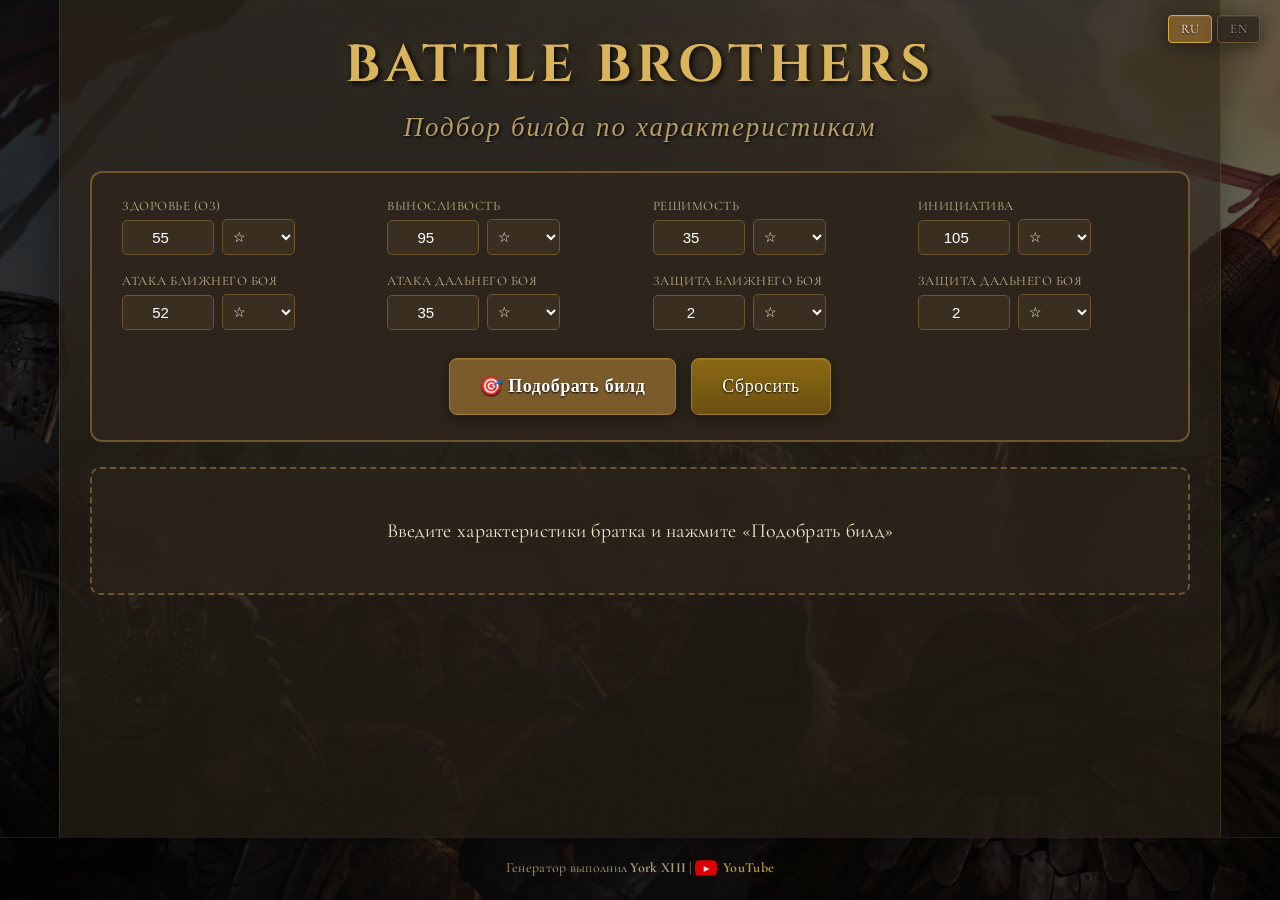
==== optimal.html @ f1e3a78e "Add files via upload" ====
<!DOCTYPE html>
<html lang="ru">
<link rel="manifest" href="/bb-random-perk-generator/manifest.json">
<meta name="theme-color" content="#d4af37">
<script>
  if ('serviceWorker' in navigator) {
    navigator.serviceWorker.register('/service-worker.js');
  }
</script>
<head>
    <meta charset="UTF-8">
    <meta name="viewport" content="width=device-width, initial-scale=1.0">
    <title>Battle Brothers — Подбор билда</title>
    <link rel="stylesheet" href="style.css">
<style>
    /* Только дополнительные стили для optimal */
    .input-panel {
        background: #2d251c;
        border: 2px solid #6f552d;
        border-radius: 12px;
        padding: 25px 30px;
        margin-bottom: 25px;
        display: grid;
        grid-template-columns: repeat(4, 1fr);
        gap: 18px 25px;
    }
    .stat-group {
        display: flex;
        flex-direction: column;
        gap: 5px;
    }
    .stat-group label {
        font-size: 13px;
        color: #c7b38a;
        text-transform: uppercase;
        letter-spacing: 0.5px;
    }
    .stat-group .row {
        display: flex;
        gap: 8px;
        align-items: center;
    }
    .stat-group input {
        width: 70px;
        padding: 8px 10px;
        background: #3a2e20;
        border: 1px solid #6f552d;
        border-radius: 5px;
        color: #fff;
        font-size: 15px;
        text-align: center;
    }
    .stat-group select {
        padding: 8px 6px;
        background: #3a2e20;
        border: 1px solid #6f552d;
        border-radius: 5px;
        color: #fff;
        font-size: 14px;
        cursor: pointer;
    }
    .btn-row {
        grid-column: 1 / -1;
        display: flex;
        justify-content: center;
        gap: 15px;
        flex-wrap: wrap;
        margin-top: 10px;
    }
    button.primary {
		background: #7b5b2c;
		font-weight: bold;
	}
	button.primary:hover {
		background: #98703a;
	}
    .info-bar {
        background: #2d251c;
        border: 2px solid #6f552d;
        border-radius: 10px;
        padding: 15px 25px;
        margin-bottom: 25px;
        display: none;
        justify-content: space-between;
        align-items: center;
        flex-wrap: wrap;
        gap: 15px;
    }
    .info-bar.active {
        display: flex;
    }
    .info-bar .arch-label {
        font-size: 20px;
        font-weight: bold;
        color: #d4af37;
    }
    .info-bar .stats-summary {
        font-size: 14px;
        color: #c7b38a;
        display: flex;
        gap: 15px;
        flex-wrap: wrap;
    }
    .info-bar .stats-summary span {
        white-space: nowrap;
    }
    .info-bar .score-badge {
        background: #4a3a20;
        border: 1px solid #d4af37;
        border-radius: 20px;
        padding: 5px 15px;
        font-size: 14px;
        color: #f0d79a;
    }
    .modal-overlay {
        display: none;
        position: fixed;
        inset: 0;
        background: rgba(0,0,0,0.75);
        z-index: 1000;
        justify-content: center;
        align-items: center;
    }
    .modal-overlay.active {
        display: flex;
    }
    .modal {
        background: #2d251c;
        border: 2px solid #d4af37;
        border-radius: 14px;
        padding: 30px;
        max-width: 550px;
        width: 90%;
        text-align: center;
    }
    .modal h3 {
        color: #d4af37;
        margin-bottom: 20px;
        font-size: 22px;
    }
    .modal .archetype-list {
        display: flex;
        flex-direction: column;
        gap: 10px;
        margin-bottom: 20px;
    }
    .modal .archetype-btn {
        background: #3a2e20;
        border: 2px solid #6f552d;
        color: #fff;
        padding: 14px;
        border-radius: 8px;
        cursor: pointer;
        font-size: 16px;
        transition: 0.2s;
        text-align: left;
    }
    .modal .archetype-btn:hover {
        border-color: #d4af37;
        background: #4a3a28;
    }
    .modal .arch-name {
        font-weight: bold;
        color: #f0d79a;
    }
    .modal .arch-desc {
        font-size: 13px;
        color: #999;
        margin-top: 4px;
    }

    @media (max-width: 900px) {
        .input-panel {
            grid-template-columns: repeat(2, 1fr);
        }
    }
    @media (max-width: 550px) {
        .input-panel {
            grid-template-columns: 1fr;
        }
    }
</style>
</head>
<body>

<div class="container">
    <header>
    <a href="index.html" style="text-decoration:none;"><h1>BATTLE BROTHERS</h1></a>
    <h2>Подбор билда по характеристикам</h2>
    <div class="lang-switch">
        <button id="langRu" class="lang-btn active">RU</button>
        <button id="langEn" class="lang-btn">EN</button>
    </div>
</header>

<!--    <button id="toggleScale" style="display:block;margin:0 auto 15px;">📏 Показать шкалы характеристик</button>
	
	<button id="toggleChart" style="display:block;margin:0 auto 15px;">📊 Показать график распределения</button>

<div class="chart-panel" id="chartPanel" style="display:none;">
    <h3 style="text-align:center;color:#d9b45a;margin-bottom:10px;">Распределение характеристик (все бэкграунды)</h3>
    <div style="text-align:center;margin-bottom:15px;">
        <label style="color:#c7b38a;margin-right:10px;">Характеристика:</label>
        <select id="chartStatSelect" style="padding:6px 10px;background:#3a2e20;color:#fff;border:1px solid #6f552d;border-radius:4px;">
            <option value="hp">Здоровье (ОЗ)</option>
            <option value="fat">Выносливость</option>
            <option value="res">Решимость</option>
            <option value="init">Инициатива</option>
            <option value="matk">Атака ББ</option>
            <option value="ratk">Атака ДБ</option>
            <option value="mdef">Защита ББ</option>
            <option value="rdef">Защита ДБ</option>
        </select>
    </div>
    <canvas id="distChart" width="800" height="400" style="width:100%;max-width:800px;display:block;margin:0 auto;background:#1f1810;border:1px solid var(--border);border-radius:8px;"></canvas>
</div>

<div class="scale-panel" id="scalePanel" style="display:none;">
    <h3 style="text-align:center;color:#d9b45a;margin-bottom:15px;">Шкалы характеристик (все бэкграунды)</h3>
    <div class="scale-grid" id="scaleGrid"></div>
</div>
-->	
	<!-- Панель ввода -->
    <div class="input-panel" id="inputPanel">
        <div class="stat-group">
            <label>Здоровье (ОЗ)</label>
            <div class="row">
                <input type="number" id="hp" value="55" min="20" max="80">
                <select id="hpStars"><option value="0">☆</option><option value="1">★</option><option value="2">★★</option><option value="3">★★★</option></select>
            </div>
        </div>
        <div class="stat-group">
            <label>Выносливость</label>
            <div class="row">
                <input type="number" id="fat" value="95" min="60" max="130">
                <select id="fatStars"><option value="0">☆</option><option value="1">★</option><option value="2">★★</option><option value="3">★★★</option></select>
            </div>
        </div>
        <div class="stat-group">
            <label>Решимость</label>
            <div class="row">
                <input type="number" id="res" value="35" min="10" max="65">
                <select id="resStars"><option value="0">☆</option><option value="1">★</option><option value="2">★★</option><option value="3">★★★</option></select>
            </div>
        </div>
        <div class="stat-group">
            <label>Инициатива</label>
            <div class="row">
                <input type="number" id="init" value="105" min="70" max="130">
                <select id="initStars"><option value="0">☆</option><option value="1">★</option><option value="2">★★</option><option value="3">★★★</option></select>
            </div>
        </div>
        <div class="stat-group">
            <label>Атака ближнего боя</label>
            <div class="row">
                <input type="number" id="matk" value="52" min="30" max="80">
                <select id="matkStars"><option value="0">☆</option><option value="1">★</option><option value="2">★★</option><option value="3">★★★</option></select>
            </div>
        </div>
        <div class="stat-group">
            <label>Атака дальнего боя</label>
            <div class="row">
                <input type="number" id="ratk" value="35" min="20" max="65">
                <select id="ratkStars"><option value="0">☆</option><option value="1">★</option><option value="2">★★</option><option value="3">★★★</option></select>
            </div>
        </div>
        <div class="stat-group">
            <label>Защита ближнего боя</label>
            <div class="row">
                <input type="number" id="mdef" value="2" min="-10" max="25">
                <select id="mdefStars"><option value="0">☆</option><option value="1">★</option><option value="2">★★</option><option value="3">★★★</option></select>
            </div>
        </div>
        <div class="stat-group">
            <label>Защита дальнего боя</label>
            <div class="row">
                <input type="number" id="rdef" value="2" min="-15" max="20">
                <select id="rdefStars"><option value="0">☆</option><option value="1">★</option><option value="2">★★</option><option value="3">★★★</option></select>
            </div>
        </div>
        <div class="btn-row">
            <button class="primary" id="generateBtn">🎯 Подобрать билд</button>
            <button id="resetBtn">Сбросить</button>
        </div>
    </div>

    <!-- Инфо-бар с архетипом -->
    <div class="info-bar" id="infoBar">
        <span class="arch-label" id="archLabel"></span>
        <div class="stats-summary" id="statsSummary"></div>
        <span class="score-badge" id="scoreBadge"></span>
    </div>

    <!-- Сетка перков -->
    <div class="perk-grid" id="perkGrid">
        <div class="placeholder">Введите характеристики братка и нажмите «Подобрать билд»</div>
    </div>
</div>

<!-- Модальное окно выбора архетипа -->
<div class="modal-overlay" id="modalOverlay">
    <div class="modal">
        <h3>Братец подходит под несколько ролей</h3>
        <div class="archetype-list" id="archetypeList"></div>
        <button id="modalCancel">Отмена</button>
    </div>
</div>

<footer class="footer">
    Генератор выполнил <strong>York XIII</strong> |
    <a href="https://youtube.com/@yorkxiii" target="_blank">
        <svg class="youtube-icon" viewBox="0 0 24 24">
            <path fill="#FF0000" d="M23.5 6.2s-.2-1.7-.9-2.4c-.9-.9-1.9-.9-2.4-1C16.8 2.5 12 2.5 12 2.5h0s-4.8 0-8.2.3c-.5.1-1.5.1-2.4 1C.7 4.5.5 6.2.5 6.2S0 8.1 0 10v2c0 1.9.5 3.8.5 3.8s.2 1.7.9 2.4c.9.9 2.1.9 2.7 1 2 .2 7.9.3 7.9.3s4.8 0 8.2-.3c.5-.1 1.5-.1 2.4-1 .7-.7.9-2.4.9-2.4S24 13.9 24 12v-2c0-1.9-.5-3.8-.5-3.8z"/>
            <path fill="white" d="M9.5 15.2l6.3-3.2-6.3-3.2z"/>
        </svg>
        YouTube
    </a>
</footer>

<script src="backgrounds.js"></script>
<script>

// ==================== ДАННЫЕ ПЕРКОВ ====================
const perks = [
    { name: "Ученик", category: "normal", tier: 1, order: 9, icon: "icons/Student.png", description: "Всё можно изучить, если прикладывать усилия. Персонаж с навыком 'Ученик' получает дополнительно <span class='green'>20%</span> опыта за бой. По достижении одиннадцатого уровня он получит дополнительный навык, а этот станет неактивным. При выборе происхождения 'Погонщики рабов' непрощённые получат дополнительный навык на седьмом уровне." },
    { name: "Здоровяк", category: "normal", tier: 1, order: 3, icon: "icons/Colossus.png", description: "К бою готов! Увеличивает ОЗ на <span class='green'>25%</span>, что снижает шанс получить травму, когда персонажу наносят урон." },
    { name: "Быстрая адаптация", category: "normal", tier: 1, order: 1, icon: "icons/Fast Adaptation.png", description: "Подстройся под движения противника! Персонаж получает <span class='green'>+10%</span> к шансу на попадание за каждый промах по врагу. Бонус накапливается, пока удар не достигнет цели." },
    { name: "Следопыт", category: "normal", tier: 1, order: 6, icon: "icons/Path.png", description: "Персонажу с этим навыком понадобится на <span class='green'>1</span> ОД меньше при передвижении по любой местности вплоть до минимума в 2 ОД за клетку, а затраты выносливости снижены в 2 раза. Смена высоты теперь не требует дополнительных затрат ОД." },
    { name: "Передышка", category: "normal", tier: 1, order: 8, icon: "icons/Recover.png", description: "Становится доступным умение 'Передышка', позволяющее пропустить ход, чтобы снизить накопленную усталость на <span class='green'>50%</span>." },
    { name: "Выдержка", category: "normal", tier: 2, order: 14, icon: "icons/Resilient.png", description: "Один за всех и все за одного! Время действия любого отрицательного эффекта, имеющего продолжительность (отравлен, очарован), уменьшено на <span class='green'>1</span> ход. Эффекты, слабеющие со временем (гоблинский яд и т.п.), ослабляются до своего минимума с самого начала действия." },
    { name: "Сумки и пояса", category: "normal", tier: 1, order: 5, icon: "icons/Bags.png", description: "Становятся доступны две дополнительные ячейки. Помещённые в поясные сумки вещи, за исключением двуручного оружия, больше не дают штрафов к выносливости. *Примечание: бинты, противоядие и гоблинский яд дают штраф к выносливости вопреки описанию." },
    { name: "В яблочко", category: "normal", tier: 2, order: 11, icon: "icons/Bull.png", description: "Ровно промеж глаз! Штраф к точности попадания по цели вне прямой линии огня снижается с <span class='red'>75%</span> до <span class='red'>50%</span> для любого стрелкового и метательного оружия." },
    { name: "Твердолобый", category: "normal", tier: 2, order: 15, icon: "icons/Steel.png", description: "Попадания по голове больше не вызывают критических повреждений у данного персонажа, что также снижает вероятность получения травм головы." },
    { name: "Девять жизней", category: "normal", tier: 1, order: 4, icon: "icons/Nine Lives.png", description: "Один раз за бой, получив смертельный удар, персонаж выживет с парой ОЗ. Все отрицательные эффекты, наносящие урон (отравление, кровотечение), при этом излечиваются. Следующее попадание, вполне вероятно, всё же прикончит его, но улучшенная защита до следующего хода персонажа поможет пережить и это." },
    { name: "Воодушевление", category: "normal", tier: 3, order: 24, icon: "icons/Rally.png", description: "Становится доступным умение 'Воодушевление', с помощью которого можно повысить боевой дух ближайших союзников, если они нерешительны или вовсе бегут с поля боя. Чем выше решимость персонажа, который применяет умение, тем выше шанс на успех." },
    { name: "Провокация", category: "normal", tier: 3, order: 25, icon: "icons/Taunt.png", description: "Становится доступным умение 'Провокация', которое заставляет противников забыть о защите и броситься в атаку на персонажа, применившего умение, вместо более предпочтительных целей." },
    { name: "Адреналин", category: "normal", tier: 1, order: 7, icon: "icons/Adrenalin.png", description: "Становится доступным умение 'Адреналин', позволяющее персонажу действовать первым на следующий ход, опережая противников. Почувствуй пульсацию адреналина в своих венах!" },
    { name: "Уклонение", category: "normal", tier: 2, order: 12, icon: "icons/Dodge.png", description: "Слишком быстр для тебя! Персонаж получает <span class='green'>15%</span> от текущего значения инициативы в качестве бонуса к защите в ближнем и дальнем бою." },
    { name: "Сила воли", category: "normal", tier: 2, order: 13, icon: "icons/Mind.png", description: "Железная воля не позволит сбиться с праведного пути. Решимость увеличивается на <span class='green'>25%</span>." },
    { name: "Одарённый", category: "normal", tier: 2, order: 17, icon: "icons/Gifted.png", description: "Одарённому наёмнику живётся легче. Персонаж моментально получит уровень (не учитывающийся в счетчике уровней персонажа), позволяющий увеличить его характеристики на максимально возможное значение без учёта талантов." },
    { name: "Командная работа", category: "normal", tier: 3, order: 18, icon: "icons/Back.png", description: "Один в поле не воин! Бонус к шансу попасть в ближнем бою удваивается с базовых +5% до <span class='green'>+10%</span> за каждого союзника, окружившего и отвлекающего цель." },
    { name: "Предвидение", category: "normal", tier: 3, order: 19, icon: "icons/Antisipation.png", description: "С навыком 'Предвидение' персонаж, атакованный любым стрелковым оружием, получает бонус к защите в дальнем бою. За каждую клетку до стрелка защита увеличивается на <span class='green'>1 + 10%</span> от текущего значения защиты персонажа в дальнем бою, но не менее, чем на <span class='green'>+10</span> к защите в дальнем бою." },
    { name: "Мастер щита", category: "normal", tier: 3, order: 20, icon: "icons/Shield.png", description: "Персонаж обучается обращению с щитом, чтобы отклонять удары при помощи щита, а не просто блокировать их. Защитные бонусы щита увеличиваются на <span class='green'>25%</span>. Эффект также распространяется на бонус от умения 'Стена щитов'. Кроме того, урон принимаемый щитом уменьшен на <span class='green'>50%</span> вплоть до минимума в 1 единицу прочности. Умение 'Отбрасывание' получает <span class='green'>+15%</span> к шансу на попадание." },
    { name: "Двужильный", category: "normal", tier: 3, order: 21, excludes: ["Ловкач"], icon: "icons/Brawny.png", description: "Штраф к выносливости и инициативе от надетых брони и шлема сокращается на <span class='green'>30%</span>." },
    { name: "Калечащие удары", category: "normal", tier: 1, order: 2, icon: "icons/Crippling.png", description: "Покалечь врага! Снижает порог урона, необходимый для нанесения травм, на <span class='green'>33%</span> для ближних и дальних атак." },
    { name: "Палач", category: "normal", tier: 2, order: 10, icon: "icons/Execut.png", description: "Наносите дополнительные <span class='green'>20%</span> урона по целям, страдающим от любой травмы, например, от сломанной руки." },
    { name: "Рокировка", category: "normal", tier: 3, order: 23, icon: "icons/Rotation.png", description: "Становится доступным умение 'Рокировка', позволяющее двум персонажам поменяться местами, игнорируя зону контроля противника, при условии, что они оба не оглушены, не обездвижены или не выведены из строя другим способом." },
    { name: "Мастер булавы", category: "mastery", tier: 4, order: 26, icon: "icons/Mace.png", description: "Персонаж становится мастером булавы и знает как поразить своих врагов, бронированных или нет. Удары булавой тратят на <span class='green'>25%</span> меньше выносливости. Оглушающие умения получают <span class='green'>100%</span> шанс срабатывания, если противник не обладает невосприимчивостью к оглушению. Буздыхан теперь не получает штрафа к попаданию при атаке целей, стоящих рядом." },
    { name: "Мастер кистеня", category: "mastery", tier: 4, order: 27, icon: "icons/Flail.png", description: "Персонаж становится мастером кистеня и знает как обходить щит противника. Удары кистенём тратят на <span class='green'>25%</span> меньше выносливости. При попадании в голову умением 'Отбивная' на <span class='green'>+10%</span> больше урона игнорирует броню. Умения 'Удар в голову' и 'Град' теперь игнорируют прибавку защиты от щитов. Шанс попасть умением 'Мельница' увеличивается на <span class='green'>+5%</span>." },
    { name: "Мастер молота", category: "mastery", tier: 4, order: 28, icon: "icons/Hammer.png", description: "Персонаж становится мастером молота и знает как сражаться с противниками в тяжёлой броне. Удары молотом тратят на <span class='green'>25%</span> меньше выносливости. Умения 'Пробить броню' и 'Расколоть броню' теперь наносят на <span class='green'>33%</span> больше урона броне. Шанс попасть умением 'Разрушение' увеличивается на <span class='green'>+5%</span>. Полекс теперь не получает штрафа к попаданию при атаке целей, стоящих рядом." },
    { name: "Мастер топора", category: "mastery", tier: 4, order: 29, icon: "icons/Axe.png", description: "Персонаж становится мастером топора и знает как крушить щиты. Удары топором тратят на <span class='green'>25%</span> меньше выносливости. Умение 'Раскол щита' наносит на <span class='green'>50%</span> больше урона щитам при использовании топоров. Шанс попасть умением 'Круговой удар' увеличивается на <span class='green'>+5%</span>. Секира теперь не получает штрафа к попаданию при атаке целей, стоящих рядом." },
    { name: "Мастер тесака", category: "mastery", tier: 4, order: 30, icon: "icons/Cleaver.png", description: "Персонаж становится мастером тесака и знает как наносить ужасные раны. Удары тесаком тратят на <span class='green'>25%</span> меньше выносливости. Урон от кровотечения, вызванного тесаками и кнутами, удвоен до <span class='green'>10</span> и <span class='green'>20</span> единиц за ход, соответственно. Умение 'Обезоружить' теперь имеет лишь <span class='red'>10%</span> штрафа к попаданию вместо исходных <span class='red'>20%</span>." },
    { name: "Мастер меча", category: "mastery", tier: 4, order: 31, icon: "icons/Sword.png", description: "Персонаж становится мастером искусства боя на мечах и знает как превратить ошибки противника в своё преимущество. Удары мечом тратят на <span class='green'>25%</span> меньше выносливости. Умение 'Контратака' теперь не имеет штрафа к попаданию. Умение 'Вспарывание' отныне требует нанесения на <span class='green'>50%</span> меньше повреждений для нанесения ранения. Умения 'Выпад' и 'Размах' вместо штрафа получают <span class='green'>+5%</span> к шансу на попадание." },
    { name: "Мастер кинжала", category: "mastery", tier: 4, order: 32, icon: "icons/Dagger.png", description: "Персонаж становится мастером быстрого и смертоносного кинжала. Удары кинжалом затрачивают на <span class='green'>25%</span> меньше выносливости. Умения 'Укол', 'Прокол', 'Убийственный удар', 'Пробитие' и 'Вертел' теперь тратят меньше ОД, что потенциально даёт возможность проводить дополнительную атаку в каждом ходу." },
    { name: "Мастер древкового оружия", category: "mastery", tier: 4, order: 33, icon: "icons/Polearm.png", description: "Персонаж становится мастером древкового оружия и знает как держать врага на расстоянии. Удары древковым оружием тратят на <span class='green'>25%</span> меньше выносливости. Стоимость умений древкового оружия теперь уменьшена до <span class='green'>5</span> ОД, кроме того при атаке целей, стоящих рядом, отсутствует штраф к попаданию." },
    { name: "Мастер копья", category: "mastery", tier: 4, order: 34, icon: "icons/Spear.png", description: "Персонаж становится мастером копья и знает как держать врага на расстоянии. Удары копьём тратят на <span class='green'>25%</span> меньше выносливости. Умение 'Стена копий' не перестаёт действовать в случае успешного подхода противника, а продолжает действовать при попытках подхода следующих противников. Рунка и боевая коса теперь не получают штрафа к попаданию при атаке целей, стоящих рядом." },
    { name: "Мастер арбалета и пищали", category: "mastery", tier: 4, order: 35, icon: "icons/Crossbow.png", description: "Станьте мастером арбалета и пищали, пригвоздите врага! Стрельба из арбалета и пищали тратит на <span class='green'>25%</span> меньше усталости. Дополнительные <span class='green'>20%</span> урона, наносимого арбалетом, теперь игнорируют броню (урон по ОЗ). Ручницы отныне требуют лишь <span class='green'>6</span> ОД на перезарядку и могут стрелять каждый ход вместо каждого второго." },
    { name: "Мастер лука", category: "mastery", tier: 4, order: 36, icon: "icons/Bow.png", description: "Персонаж становится мастером лука и знает как издалека осыпать врагов градом из стрел. Стрельба из лука тратит на <span class='green'>25%</span> меньше выносливости. Острота зрения и максимальная дальность стрельбы из лука увеличиваются на <span class='green'>+1</span>." },
    { name: "Мастер метательного оружия", category: "mastery", tier: 4, order: 37, icon: "icons/Throw.png", description: "Персонаж становится мастером метательного оружия и знает как изранить или даже убить врага раньше, чем тот успеет приблизиться. Броски метательного оружия тратят на <span class='green'>25%</span> меньше выносливости. Урон увеличивается на <span class='green'>30%</span> при броске с расстояния в две клетки. Урон увеличивается на <span class='green'>20%</span> при броске с расстояния в три клетки." },
    { name: "Изворотливый", category: "normal", tier: 5, order: 42, icon: "icons/Footwork.png", description: "Становится доступным умение 'Изворотливость', позволяющее покидать зону контроля противника без его атаки, при помощи обманных движений ногами." },
    { name: "Ловкость рук", category: "normal", tier: 2, order: 16, icon: "icons/Quick.png", description: "Не это ли ищешь? Смена предметов в бою, за исключением щитов, не тратит ОД один раз за ход." },
    { name: "Упорный", category: "normal", tier: 3, order: 22, icon: "icons/Relentless.png", description: "Не останавливайся! Что бы ни случилось, инициатива персонажа с навыком 'Упорный' уменьшается лишь на <span class='green'>50%</span> от накопившейся усталости, вместо <span class='red'>100%</span>. Кроме того, ожидание в бою больше не даёт штрафа к инициативе персонажа на следующий ход." },
    { name: "Подавление", category: "normal", tier: 5, order: 39, icon: "icons/Over.png", description: "Персонаж обучается использовать преимущества высокой инициативы для подавления противников, лишая их концентрации и вынуждая совершать ошибки в нападении. При каждой атаке противника, успешной или нет, на него накладывается статус 'Подавлен', который снижает на <span class='green'>10%</span> навыки ближнего и дальнего боя на один ход. Действует только на противников, ещё не совершивших свой ход. Эффект суммируется с каждой атакой и может быть применён за один удар сразу к нескольким целям." },
    { name: "Одинокий волк", category: "normal", tier: 5, order: 40, icon: "icons/Lonewolf.png", description: "Я лучше справляюсь в одиночку. При отсутствии союзника на расстоянии 3-х клеток персонаж получает бонус в <span class='green'>15%</span> к дальнему и ближнему бою, защите в ближнем и дальнем бою, а также к решимости." },
    { name: "Длина имеет значение", category: "normal", tier: 5, order: 38, icon: "icons/Reach.png", description: "Персонаж обучается обращению с двуручным оружием, чтобы не подпускать врага, и, тем самым, не давать ему возможности нанести точный удар. Каждое попадание двуручным оружием увеличивает исходную защиту в ближнем бою на <span class='green'>+5</span>, вплоть до +25, пока не наступит следующий ход этого персонажа. При атаке нескольких целей одновременно будет добавлено по <span class='green'>+5</span> к защите в ближнем бою за каждого поражённого противника. Бонус теряется, если сменить оружие." },
    { name: "Горемыка", category: "normal", tier: 5, order: 41, icon: "icons/Underdog.png", description: "Да ладно, я уже привык. Штрафы к защите при окружении врагами больше не действуют на данного персонажа. Эффект от навыка 'Командная работа' отменяется для атакующего, вместо этого шанс попадания рассчитывается по обычной механике." },
    { name: "Закалённый в боях", category: "normal", tier: 6, order: 46, icon: "icons/Battleforge.png", description: "Стань специалистом по тяжёлой броне! Урон, наносимый доспехам персонажа, снижается на <span class='green'>%</span> от текущей суммарной прочности надетых брони и шлема. Чем крепче броня персонажа, тем больше преимущество. Не влияет на урон от психических атак или иных эффектов, но помогает избежать их." },
    { name: "Ловкач", category: "normal", tier: 6, order: 45, excludes: ["Двужильный"], icon: "icons/Nimble.png", description: "Стань специалистом по лёгкой броне! Благодаря проворности в уклонении и парировании, входящий урон по ОЗ сокращается на <span class='green'>60%</span>, но это уменьшение снижается с ростом штрафа к выносливости от доспехов и шлема, если он превышает <span class='red'>15</span> единиц. Чем легче броня и шлем персонажа, тем больше снижение урона. Навык 'Двужильный' не влияет на значение уменьшения урона. Не влияет на урон от психических атак и иных эффектов, но помогает их избежать." },
    { name: "Берсерк", category: "normal", tier: 6, order: 43, icon: "icons/Berserk.png", description: "Один раз за ход, при убийстве врага, персонаж восстанавливает <span class='green'>4</span> ОД. Невозможно превысить максимальное количество ОД персонажа, а также восстановить больше 4 ОД за одну атаку." },
    { name: "Боевое безумие", category: "normal", tier: 7, order: 49, icon: "icons/Killing.png", description: "Познай боевое безумие! Убийство врага увеличивает весь урон на <span class='green'>25%</span> на два хода. Эффект не суммируется, но следующее убийство восстанавливает длительность навыка." },
    { name: "Охотник за головами", category: "normal", tier: 6, order: 44, icon: "icons/Headhunter.png", description: "Целься в голову! За каждое попадание по голове противника, персонаж получает <span class='green'>100%</span> шанс попадания в голову при следующем своём ударе. Следующий успешный удар сбрасывает действие навыка." },
    { name: "Устрашающий", category: "normal", tier: 7, order: 47, icon: "icons/Fearsome.png", description: "Заставь их разбежаться в ужасе! Любая атака персонажа с навыком 'Устрашающий', наносящая хотя бы одну единицу урона ОЗ, инициирует проверку боевого духа противника, обычно происходящую только при нанесении 15 или более единиц урона, со штрафом к его решимости в <span class='red'>15%</span> от решимости этого персонажа." },
    { name: "Дуэлянт", category: "normal", tier: 7, order: 48, icon: "icons/Duelist.png", description: "Стань единым целым со своим оружием и поражай уязвимые точки в защите противника! Если вторая рука персонажа с навыком 'Дуэлянт' свободна, держит баклер или сжимает метательное приспособление (например, ловчую сеть или фляжку с кислотой), то дополнительные <span class='green'>+25%</span> от наносимого урона будут игнорировать броню (урон по ОЗ). Не действует с двуручным оружием." },
    { name: "Непоколебимый", category: "normal", tier: 7, order: 50, icon: "icons/Indomitable.png", description: "Становится доступным умение 'Непоколебимый', которое на один ход предоставляет: уменьшение входящего урона на <span class='green'>50%</span>; невосприимчивость к оглушению, отталкиванию или захвату." }
];

// ==================== ТАБЛИЦА РОСТА ====================
const growth = {
    hp:       [{min:2, avg:2.8, max:4}, {min:3, avg:3.5, max:4}, {min:4, avg:4, max:4}, {min:4, avg:4.5, max:5}],
    fat:      [{min:2, avg:2.8, max:4}, {min:3, avg:3.5, max:4}, {min:4, avg:4, max:4}, {min:4, avg:4.5, max:5}],
    matk:     [{min:1, avg:1.8, max:3}, {min:2, avg:2.5, max:3}, {min:3, avg:3, max:3}, {min:3, avg:3.5, max:4}],
    mdef:     [{min:1, avg:1.8, max:3}, {min:2, avg:2.5, max:3}, {min:3, avg:3, max:3}, {min:3, avg:3.5, max:4}],
    ratk:     [{min:2, avg:2.8, max:4}, {min:3, avg:3.5, max:4}, {min:4, avg:4, max:4}, {min:4, avg:4.5, max:5}],
    rdef:     [{min:2, avg:2.8, max:4}, {min:3, avg:3.5, max:4}, {min:4, avg:4, max:4}, {min:4, avg:4.5, max:5}],
    res:      [{min:2, avg:2.8, max:4}, {min:3, avg:3.5, max:4}, {min:4, avg:4, max:4}, {min:4, avg:4.5, max:5}],
    init:     [{min:3, avg:3.8, max:5}, {min:4, avg:4.5, max:5}, {min:5, avg:5, max:5}, {min:5, avg:5.5, max:6}]
};

// ==================== ШАБЛОНЫ БИЛДОВ ====================
const buildTemplates = {
    "Лучник": ["Ученик", "Быстрая адаптация", "Калечащие удары", "Палач", "В яблочко", "Мастер лука", "Подавление", "Изворотливый", "Берсерк", "Ловкач", "Боевое безумие"], 
    "Арбалетчик/Метатель": ["Ученик", "Сумки и пояса", "Передышка", "Ловкость рук", "Мастер арбалета и пищали", "Мастер метательного оружия", "Изворотливый", "Берсерк", "Ловкач", "Дуэлянт", "Боевое безумие"],
    "Двуручник": ["Здоровяк", "Передышка", "Ученик", "Твердолобый", "Двужильный", null, "Длина имеет значение", "Горемыка", "Берсерк", "Закалённый в боях", "Боевое безумие"],
    "Дуэлянт": ["Здоровяк", "Ученик", "Уклонение", "Упорный", null, "Подавление", "Горемыка", "Берсерк", "Ловкач", "Дуэлянт", "Боевое безумие"],
    "Танк лёгкий": ["Здоровяк", "Ученик", "Передышка", "Уклонение", "Мастер щита", "Упорный", "Рокировка", "Провокация", "Горемыка", "Ловкач", "Непоколебимый"],
    "Танк тяжёлый": ["Здоровяк", "Ученик", "Передышка", "Твердолобый", "Мастер щита", "Двужильный", "Рокировка", "Провокация", "Горемыка", "Закалённый в боях", "Непоколебимый"],
    "Сержант лёгкий": ["Здоровяк", "Следопыт", "Передышка", "Ученик", "Уклонение", "Сила воли", "Одарённый", "Воодушевление", "Мастер древкового оружия", "Изворотливый", "Ловкач"],
    "Сержант тяжёлый": ["Здоровяк", "Передышка", "Ученик", "Сила воли", "Твердолобый", "Одарённый", "Двужильный", "Воодушевление", "Мастер древкового оружия", "Изворотливый", "Закалённый в боях"],
    "Второрядник лёгкий": ["Здоровяк", "Следопыт", "Передышка", "Ученик", "Уклонение", "Упорный", "Мастер древкового оружия", "Изворотливый", "Берсерк", "Ловкач", "Боевое безумие"],
    "Второрядник тяжёлый": ["Здоровяк", "Следопыт", "Передышка", "Ученик", "Твердолобый", "Двужильный", "Мастер древкового оружия", "Изворотливый", "Берсерк", "Закалённый в боях", "Боевое безумие"],
    "Гибрид": ["Передышка", "Ученик", "Уклонение", "Ловкость рук", "Упорный", "Мастер меча", "Мастер метательного оружия", "Берсерк", "Ловкач", "Дуэлянт", "Боевое безумие"],
	"Рапирщик": ["Здоровяк", "Передышка", "Ученик", "Уклонение", "Упорный", "Мастер меча", "Изворотливый", "Берсерк", "Ловкач", "Дуэлянт", "Боевое безумие"],
    "Кинжальщик": ["Здоровяк", "Ученик", "Быстрая адаптация", "Мастер щита", "Мастер кинжала", "Подавление", "Горемыка", "Берсерк", "Ловкач", "Командная работа", "Боевое безумие"],
    "Спартанец": ["Здоровяк", "Ученик", "Передышка", "Уклонение", "Мастер копья", "Мастер щита", "Упорный", "Рокировка", "Горемыка", "Ловкач", "Непоколебимый"],
    "Безфатиговый тяж": ["Здоровяк", "Ученик", "Твердолобый", "Командная работа", "Двужильный", null, "Длина имеет значение", "Горемыка", "Следопыт", "Закалённый в боях", "Боевое безумие"]
};

const reachMasteries = ["Мастер булавы", "Мастер кистеня", "Мастер молота", "Мастер топора", "Мастер тесака", "Мастер меча"];
const duelistMasteries = ["Мастер булавы", "Мастер кистеня", "Мастер молота", "Мастер топора", "Мастер тесака", "Мастер меча"];


// ==================== ЗАМЕНА null НА КОНКРЕТНЫЕ МАСТЕРСТВА ====================
function fillMasterySlots(build) {
    const filled = build.map(perkName => {
        if (perkName === null && build.includes("Длина имеет значение")) {
            return reachMasteries[Math.floor(Math.random() * reachMasteries.length)];
        }
        if (perkName === null && build.includes("Дуэлянт")) {
            return duelistMasteries[Math.floor(Math.random() * duelistMasteries.length)];
        }
        if (perkName === null) {
            return reachMasteries[Math.floor(Math.random() * reachMasteries.length)];
        }
        return perkName;
    });

    // Если выпал Мастер кистеня — меняем один перк на Охотник за головами
    if (filled.includes("Мастер кистеня") && !filled.includes("Охотник за головами")) {
        const expendable = [
            "Длина имеет значение",
            "Здоровяк",
            "Следопыт",
            "Подавление"
        ];

        for (const perk of expendable) {
            const index = filled.indexOf(perk);
            if (index !== -1) {
                filled[index] = "Охотник за головами";
                break;
            }
        }
    }

    return filled;
}

// ==================== ОТРИСОВКА ПЕРКОВ ====================
let animationTimers = [];

function drawBuild(buildNames) {
    const grid = document.getElementById("perkGrid");
    animationTimers.forEach(clearTimeout);
    animationTimers = [];
    grid.innerHTML = "";

    const buildPerks = buildNames.map(name => perks.find(p => p.name === name)).filter(Boolean);
    buildPerks.sort((a, b) => a.order - b.order);

    buildPerks.forEach((perk, index) => {
        const timer = setTimeout(() => {
            const card = document.createElement("div");
            card.className = "perk";
            if (perk.name === "Ученик") card.classList.add("student");
            const display = getPerkDisplay(perk);
card.innerHTML = `
    <img class="perk-icon" src="${perk.icon}" onerror="this.style.display='none'">
    <div class="perk-title">${display.name}</div>
    <div class="tooltip">${display.description}</div>
`;
            grid.appendChild(card);
            setTimeout(() => card.classList.add("show"), 20);
        }, index * 200);
        animationTimers.push(timer);
    });
}

// ==================== ОСНОВНАЯ ЛОГИКА ====================
function getInputStats() {
    return {
        hp: parseInt(document.getElementById("hp").value) || 50,
        fat: parseInt(document.getElementById("fat").value) || 90,
        res: parseInt(document.getElementById("res").value) || 30,
        init: parseInt(document.getElementById("init").value) || 100,
        matk: parseInt(document.getElementById("matk").value) || 47,
        ratk: parseInt(document.getElementById("ratk").value) || 32,
        mdef: parseInt(document.getElementById("mdef").value) || 0,
        rdef: parseInt(document.getElementById("rdef").value) || 0
    };
}

function getStarValues() {
    return {
        hp: parseInt(document.getElementById("hpStars").value),
        fat: parseInt(document.getElementById("fatStars").value),
        res: parseInt(document.getElementById("resStars").value),
        init: parseInt(document.getElementById("initStars").value),
        matk: parseInt(document.getElementById("matkStars").value),
        ratk: parseInt(document.getElementById("ratkStars").value),
        mdef: parseInt(document.getElementById("mdefStars").value),
        rdef: parseInt(document.getElementById("rdefStars").value)
    };
}


function getExpectedInvestments(archetype) {
    const priorities = {
        "Лучник":                { main: ["ratk", "init", "rdef"], fallback: ["hp", "fat"], forbidden: ["matk"] },
        "Арбалетчик/Метатель":   { main: ["ratk", "init", "rdef"], fallback: ["hp", "fat"], forbidden: ["matk"] },
        "Двуручник":             { main: ["matk", "mdef", "fat"], fallback: ["hp", "res"], forbidden: ["ratk"] },
        "Дуэлянт":               { main: ["matk", "mdef", "init"], fallback: ["hp", "fat"], forbidden: ["ratk"] },
        "Танк лёгкий":           { main: ["mdef", "init", "hp"], fallback: ["fat", "res"], forbidden: ["ratk"] },
        "Танк тяжёлый":          { main: ["mdef", "fat", "hp"], fallback: ["res"], forbidden: ["ratk"] },
        "Сержант лёгкий":        { main: ["res", "init", "rdef"], fallback: ["hp", "fat"], forbidden: ["ratk"] },
        "Сержант тяжёлый":       { main: ["res", "fat", "rdef"], fallback: ["hp"], forbidden: ["ratk"] },
        "Второрядник лёгкий":    { main: ["matk", "rdef", "init"], fallback: ["hp", "fat"], forbidden: ["ratk"] },
        "Второрядник тяжёлый":   { main: ["matk", "rdef", "fat"], fallback: ["hp"], forbidden: ["ratk"] },
        "Гибрид":                { main: ["matk", "ratk", "init"], fallback: ["hp", "mdef", "fat"], forbidden: [] },
		"Рапирщик":            	 { main: ["matk", "init", "fat"], fallback: ["hp", "mdef"], forbidden: ["ratk"] },
		"Кинжальщик":            { main: ["matk", "mdef", "init"], fallback: ["hp", "fat"], forbidden: ["ratk"] },
		"Спартанец":             { main: ["mdef", "fat", "hp"], fallback: ["matk", "init"], forbidden: ["ratk"] },
		"Безфатиговый тяж":      { main: ["matk", "mdef", "hp"], fallback: ["res"], forbidden: ["ratk", "fat"] }
    };

    const p = priorities[archetype] || { main: ["matk", "mdef", "fat"], fallback: ["hp"], forbidden: ["ratk"] };
    const investments = {};
    const allStats = ["hp", "fat", "res", "init", "matk", "ratk", "mdef", "rdef"];

    // Всем по нулям
    for (const stat of allStats) investments[stat] = 0;

    // Основные — 8 каждая (3 стата × 8 = 24)
    for (const stat of p.main) {
        investments[stat] = 8;
    }
    // Вторичные — делим 6 прокачек между ними поровну
    const fb = p.fallback || [];
    if (fb.length > 0) {
        const perFallback = Math.floor(6 / fb.length);
        const remainder = 6 % fb.length;
        for (let i = 0; i < fb.length; i++) {
            investments[fb[i]] = perFallback + (i < remainder ? 1 : 0);
        }
    }
    // Запрещённые — 0
    for (const stat of (p.forbidden || [])) {
        investments[stat] = 0;
    }

    return investments;
}

function calcFinalsForArchetype(inputStats, stars, archetype) {
    const investments = getExpectedInvestments(archetype);
    const finals = {};
    for (const key of Object.keys(inputStats)) {
        const gain = growth[key][stars[key]];
        const levels = investments[key] || 0;
        finals[key] = Math.round(inputStats[key] + gain.avg * levels);
    }
    return finals;
}

function getThresholdsForArchetype(archetype) {
    const thresholds = {
        "Лучник": {
            min: { ratk: 85 }
        },
        "Арбалетчик/Метатель": {
            min: { ratk: 70 },
            max: { ratk: 85 }   // < 85
        },
        "Двуручник": {
            min: { matk: 85, mdef: 20, fat: 130 }
        },
        "Дуэлянт": {
            min: { matk: 80, init: 140 }
        },
        "Танк лёгкий": {
            min: { mdef: 35, init: 140, hp: 80 },
            max: { matk: 70 }   // < 70 — опционально, если нужно
        },
        "Танк тяжёлый": {
            min: { mdef: 35, fat: 140, hp: 85 },
            max: { matk: 70 }   // < 70
        },
        "Сержант лёгкий": {
            min: { res: 80, init: 130 }
        },
        "Сержант тяжёлый": {
            min: { res: 80, fat: 130 }
        },
        "Второрядник лёгкий": {
            min: { matk: 75, init: 130 }
        },
        "Второрядник тяжёлый": {
            min: { matk: 75, fat: 130 }
        },
        "Гибрид": {
            min: { matk: 70, ratk: 70, init: 130 }
        },
		"Рапирщик": { 
			min: { matk: 90, init: 140, fat: 115 } 
		},
        "Кинжальщик": { 
			min: { matk: 75, mdef: 30, init: 120 } 
		},
        "Спартанец": { 
			min: { matk: 60, fat: 100 }, max: { matk: 70, mdef: 20} 
		},
        "Безфатиговый тяж": { 
			min: { matk: 75, mdef: 25 }, max: { fat: 115 } 
		}
    };
    return thresholds[archetype] || { min: {} };
}

function meetsThresholds(stats, archetype) {
    const t = getThresholdsForArchetype(archetype);
    let totalShortfall = 0;

    // Проверяем нижние пороги и считаем недобор
    for (const [stat, minVal] of Object.entries(t.min || {})) {
        const val = stats[stat] || 0;
        if (val < minVal) {
            totalShortfall += (minVal - val);
        }
    }
    // Проверяем верхние пороги
    for (const [stat, maxVal] of Object.entries(t.max || {})) {
        const val = stats[stat] || 0;
        if (val >= maxVal) return false; // превышение не спасаем
    }

    // Проходим, если недобор ≤ 4 (Одарённый спасёт)
    return totalShortfall <= 4;
}

function calculateScore(finals, stars, archetype) {
    const t = getThresholdsForArchetype(archetype);
    const priorities = getExpectedInvestments(archetype);
    
    let score = 0;
    let totalChecks = 0;

    // 1. Очки за превышение порогов (как раньше)
    for (const [stat, minVal] of Object.entries(t.min || {})) {
        const val = finals[stat] || 0;
        if (val >= minVal) {
            score += (val - minVal);
            totalChecks++;
        }
    }
    for (const [stat, maxVal] of Object.entries(t.max || {})) {
        const val = finals[stat] || 0;
        if (val < maxVal) {
            score += (maxVal - val);
            totalChecks++;
        }
    }

    // 2. Бонус за звёзды в ключевых характеристиках
    const starBonus = { 0: 0, 1: 3, 2: 6, 3: 10 };
    
    for (const [stat, investment] of Object.entries(priorities)) {
        const starCount = stars[stat] || 0;
        
        if (investment >= 8) {
            // Основная характеристика — полный бонус
            score += starBonus[starCount];
            totalChecks++;
        } else if (investment >= 3) {
            // Вторичная — половинный бонус
            score += Math.floor(starBonus[starCount] / 2);
        }
        // Запрещённые (investment === 0) — звёзды не дают бонуса, но и не штрафуют
    }

    // Средний счёт
    return totalChecks > 0 ? Math.round(score / totalChecks) : 0;
}

function adjustBuildForShortfall(archetype, finals) {
    const template = [...buildTemplates[archetype]];
    const t = getThresholdsForArchetype(archetype);
    let shortfall = 0;

    // Считаем общий недобор по ключевым статам
    for (const [stat, minVal] of Object.entries(t.min || {})) {
        const val = finals[stat] || 0;
        if (val < minVal) {
            shortfall += (minVal - val);
        }
    }

    // Недобора нет — возвращаем как есть
    if (shortfall === 0) return template;

    // Недобор больше 4 — не спасаем
    if (shortfall > 4) return template;

    // Одарённый уже есть — нечего менять
    if (template.includes("Одарённый")) return template;

    // Перки на замену (первый — самый expendable)
    const replaceable = {
        "Лучник": ["Подавление"],
        "Арбалетчик/Метатель": ["Мастер арбалета и пищали"],
        "Двуручник": ["Длина имеет значение"],
        "Дуэлянт": ["Подавление"],
        "Танк лёгкий": ["Здоровяк"],
        "Танк тяжёлый": ["Здоровяк"],
        "Сержант лёгкий": ["Следопыт"],
        "Сержант тяжёлый": ["Мастер древкового оружия"],
        "Второрядник лёгкий": ["Следопыт"],
        "Второрядник тяжёлый": ["Следопыт"],
        "Гибрид": ["Мастер меча"],
        "Рапирщик": ["Здоровяк"],
        "Кинжальщик": ["Мастер щита"],
        "Спартанец": ["Непоколебимый"],
        "Безфатиговый тяж": ["Командная работа"]
    };

    const repl = replaceable[archetype] || [];

    // Одна замена
    for (const perk of repl) {
        const index = template.indexOf(perk);
        if (index !== -1) {
            template[index] = "Одарённый";
            return template;
        }
    }

    return template;
}

function generateBuild(archetype, inputStats, stars, isWeak = false) {
    let template = buildTemplates[archetype];
    if (!template) return;

    const finals = calcFinalsForArchetype(inputStats, stars, archetype);

    // Если боец проходит пороги — проверяем недобор и корректируем билд
    if (!isWeak) {
        template = adjustBuildForShortfall(archetype, finals);
    }

    const filled = fillMasterySlots([...template]);
    const finalBuild = filled.slice(0, 11);
    drawBuild(finalBuild);

    document.getElementById("infoBar").classList.add("active");
    document.getElementById("archLabel").textContent = isWeak
        ? "⚠️ Братец так себе. Лучше уволить."
        : "Архетип: " + archetype;
    document.getElementById("statsSummary").innerHTML = `
        <span>ОЗ: ${finals.hp}</span>
        <span>Вын: ${finals.fat}</span>
        <span>Ршм: ${finals.res}</span>
        <span>Инц: ${finals.init}</span>
        <span>АткБ: ${finals.matk}</span>
        <span>АткД: ${finals.ratk}</span>
        <span>ЗащБ: ${finals.mdef}</span>
        <span>ЗащД: ${finals.rdef}</span>
    `;
    document.getElementById("scoreBadge").textContent = isWeak
        ? "Финальные значения (11 ур.)"
        : "Финальные значения (11 ур.)";
}

function statToLabel(key) {
    const labels = {
        hp: "ОЗ",
        fat: "Вын",
        res: "Ршм",
        init: "Инц",
        matk: "АткБ",
        ratk: "АткД",
        mdef: "ЗащБ",
        rdef: "ЗащД"
    };
    return labels[key] || key;
}

function handleGenerate() {
    const inputStats = getInputStats();
    const stars = getStarValues();
    const allArchetypes = Object.keys(buildTemplates);
    const matching = [];

    for (const archetype of allArchetypes) {
        const finals = calcFinalsForArchetype(inputStats, stars, archetype);
        if (meetsThresholds(finals, archetype)) {
            const score = calculateScore(finals, stars, archetype);
            matching.push({ archetype, finals, score });
        }
    }

    if (matching.length === 0) {
    let closestArch = null;
    let closestDiff = Infinity;
    let closestFinals = null;
    let closestDetails = [];
    const allArchetypes = Object.keys(buildTemplates);

    for (const archetype of allArchetypes) {
        const archFinals = calcFinalsForArchetype(inputStats, stars, archetype);
        const t = getThresholdsForArchetype(archetype);
        let totalDiff = 0;
        let failed = false;
        const details = [];

        for (const [stat, minVal] of Object.entries(t.min || {})) {
            const val = archFinals[stat] || 0;
            if (val < minVal) {
                const diff = minVal - val;
                totalDiff += diff;
                failed = true;
                details.push(`${statToLabel(stat)}: ${val}/${minVal} (недобор ${diff})`);
            }
        }
        for (const [stat, maxVal] of Object.entries(t.max || {})) {
            const val = archFinals[stat] || 0;
            if (val >= maxVal) {
                const diff = val - maxVal + 1;
                totalDiff += diff;
                failed = true;
                details.push(`${statToLabel(stat)}: ${val} (макс: <${maxVal}, превышение ${diff})`);
            }
        }

        if (failed && totalDiff <= closestDiff) {
            closestDiff = totalDiff;
            closestArch = archetype;
            closestFinals = archFinals;
            closestDetails = details;
        }
    }

    if (!closestFinals) {
        const universal = {};
        for (const key of Object.keys(inputStats)) {
            universal[key] = Math.round(inputStats[key] + growth[key][stars[key]].avg * 3);
        }
        closestFinals = universal;
    }

    document.getElementById("infoBar").classList.add("active");
    document.getElementById("archLabel").textContent = "⚠️ Братец так себе. Ближайший билд:";
    document.getElementById("statsSummary").innerHTML = `
        <span>ОЗ: ${closestFinals.hp}</span>
        <span>Вын: ${closestFinals.fat}</span>
        <span>Ршм: ${closestFinals.res}</span>
        <span>Инц: ${closestFinals.init}</span>
        <span>АткБ: ${closestFinals.matk}</span>
        <span>АткД: ${closestFinals.ratk}</span>
        <span>ЗащБ: ${closestFinals.mdef}</span>
        <span>ЗащД: ${closestFinals.rdef}</span>
    `;

    let badgeText = "Финальные значения (11 ур.)";
    if (closestDetails.length > 0) {
        badgeText += ` — ${closestDetails.join("; ")}`;
    }
    document.getElementById("scoreBadge").textContent = badgeText;

    // Выводим билд ближайшего архетипа
    if (closestArch) {
        generateBuild(closestArch, inputStats, stars, true);
    } else {
        document.getElementById("perkGrid").innerHTML =
            '<div class="placeholder">Братец не дотягивает до нормального бойца. Я бы уволил.</div>';
    }
    return;
}
	
	matching.sort((a, b) => b.score - a.score);

	if (matching.length === 1) {
    generateBuild(matching[0].archetype, inputStats, stars); 
	} else {
    // Только топ-2
    const top2 = matching.slice(0, 2);
    showArchetypeModal(top2, inputStats, stars);
}

}

// ==================== МОДАЛЬНОЕ ОКНО ====================
function showArchetypeModal(matching, inputStats, stars) {
    const overlay = document.getElementById("modalOverlay");
    const list = document.getElementById("archetypeList");
    list.innerHTML = "";

    const descriptions = {
        "Лучник": "Чистый стрелок из лука. Требуется высокая дальняя атака. Гроза ведьм и некромантов.",
        "Арбалетчик/Метатель": "Стрелок с арбалетом и метательным оружием. В даль болт полетел, вблизи топор кинул.",
        "Двуручник": "Тяжёлый боец с двуручным оружием на передовой.",
        "Дуэлянт": "Лёгкий боец с одноручным оружием и свободной второй рукой.",
        "Танк лёгкий": "Лёгкий танк, полагающийся на уклонение и инициативу.",
        "Танк тяжёлый": "Тяжёлый танк в максимальной броне.",
        "Сержант лёгкий": "Лёгкий сержант для поднятия боевого духа.",
        "Сержант тяжёлый": "Тяжёлый сержант в броне со знаменем.",
        "Второрядник лёгкий": "Лёгкий боец с древковым оружием из второго ряда.",
        "Второрядник тяжёлый": "Тяжёлый боец с древковым оружием из второго ряда.",
        "Гибрид": "Универсальный боец: метательное оружие + ближний бой.",
        "Рапирщик": "Лёгкий дуэлянт с рапирой. Врывается, наносит огромный урон от инициативы, отступает.",
        "Кинжальщик": "Боец с кинжалом и щитом. Град ударов под броню с подавлением.",
        "Спартанец": "Бюджетный копейщик со щитом. Держит строй, живёт долго, бьёт средне.",
        "Безфатиговый тяж": "Двуручник без выносливости в тяжёлой броне. Шаг и удар - вся тактика."
    };

    matching.forEach(({ archetype, finals, score }, index) => {
        const btn = document.createElement("button");
        btn.className = "archetype-btn";
        const star = index === 0 ? " ⭐" : ""; // лучший вариант помечаем
        btn.innerHTML = `
            <span class="arch-name">${getArchName(archetype)}${star}</span>
            <div class="arch-desc">${descriptions[archetype] || ""}</div>
            <div class="arch-desc" style="font-size:12px;color:#aaa;margin-top:3px;">
                ОЗ ${finals.hp} | Вын ${finals.fat} | Инц ${finals.init} | АткБ ${finals.matk} | АткД ${finals.ratk} | ЗащБ ${finals.mdef} | ЗащД ${finals.rdef}
            </div>
        `;
        btn.addEventListener("click", () => {
            overlay.classList.remove("active");
            generateBuild(archetype, inputStats, stars);
        });
        list.appendChild(btn);
    });

    overlay.classList.add("active");
}

document.getElementById("modalCancel").addEventListener("click", () => {
    document.getElementById("modalOverlay").classList.remove("active");
});

// ==================== СБРОС ====================
function resetAll() {
    document.getElementById("hp").value = 55;
    document.getElementById("fat").value = 95;
    document.getElementById("res").value = 35;
    document.getElementById("init").value = 105;
    document.getElementById("matk").value = 52;
    document.getElementById("ratk").value = 35;
    document.getElementById("mdef").value = 2;
    document.getElementById("rdef").value = 2;
    document.getElementById("hpStars").value = 0;
    document.getElementById("fatStars").value = 0;
    document.getElementById("resStars").value = 0;
    document.getElementById("initStars").value = 0;
    document.getElementById("matkStars").value = 0;
    document.getElementById("ratkStars").value = 0;
    document.getElementById("mdefStars").value = 0;
    document.getElementById("rdefStars").value = 0;
    document.getElementById("infoBar").classList.remove("active");
    document.getElementById("perkGrid").innerHTML = '<div class="placeholder">Введите характеристики брата и нажмите «Подобрать оптимальный билд»</div>';
}

// ==================== ОБРАБОТЧИКИ ====================
document.getElementById("generateBtn").addEventListener("click", handleGenerate);
document.getElementById("resetBtn").addEventListener("click", resetAll);

// Закрытие модалки по клику на оверлей
document.getElementById("modalOverlay").addEventListener("click", function(e) {
    if (e.target === this) this.classList.remove("active");
});

function generateStatScale(backgrounds, growth) {
    const stats = ['hp', 'fat', 'matk', 'mdef', 'ratk', 'rdef', 'init', 'res'];
    const result = {};

    stats.forEach(stat => {
        const allValues = [];

        backgrounds.forEach(bg => {
            const range = bg[stat];
            if (!range) return;
            const [minInit, maxInit] = range;

            // Перебираем каждое стартовое значение в диапазоне бэкграунда
            for (let start = minInit; start <= maxInit; start++) {
                // Для каждого количества звёзд
                for (let stars = 0; stars <= 3; stars++) {
                    const gainTable = growth[stat];
                    if (!gainTable || !gainTable[stars]) continue;
                    const gain = gainTable[stars];

                    // Только 10 прокачек (максимальный уровень)
                    allValues.push(start + gain.min * 8);
                    allValues.push(start + gain.avg * 8);
                    allValues.push(start + gain.max * 8);
					
                }
            }
        });

        // Сортируем все возможные финальные значения
        allValues.sort((a, b) => a - b);

        // Отрезаем по 2% снизу и сверху (выбросы)
        const totalCount = allValues.length;
        const cutBottom = Math.floor(totalCount * 0.000);
        const cutTop = Math.floor(totalCount * 0.000);
        const trimmedValues = allValues.slice(cutBottom, totalCount - cutTop);

        const minVal = trimmedValues[0];
        const maxVal = trimmedValues[trimmedValues.length - 1];

        // Делим на 10 равных отрезков
        const scale = [];
        for (let i = 0; i <= 30; i++) {
            const value = minVal + (maxVal - minVal) * (i / 30);
            scale.push(Math.round(value * 100) / 100);
        }

        result[stat] = scale;
    });

    return result;
}

const statScale = generateStatScale(backgrounds, growth);
function getStatLimits() {
    const stats = ['hp', 'fat', 'res', 'init', 'matk', 'ratk', 'mdef', 'rdef'];
    const limits = {};

    stats.forEach(stat => {
        let minVal = Infinity;
        let maxVal = -Infinity;

        backgrounds.forEach(bg => {
            const range = bg[stat];
            if (!range) return;
            if (range[0] < minVal) minVal = range[0];
            if (range[1] > maxVal) maxVal = range[1];
        });

        limits[stat] = { min: minVal, max: maxVal };
    });

    return limits;
}

const statLimits = getStatLimits();

function clampInput(input, stat) {
    const limits = statLimits[stat];
    if (!limits) return;
    
    let value = parseInt(input.value);
    if (isNaN(value)) return;
    
    if (value > limits.max) {
        input.value = limits.max;
    } else if (value < limits.min) {
        input.value = limits.min;
    }
}

// Привязка к полям
const statFields = {
    "hp": document.getElementById("hp"),
    "fat": document.getElementById("fat"),
    "res": document.getElementById("res"),
    "init": document.getElementById("init"),
    "matk": document.getElementById("matk"),
    "ratk": document.getElementById("ratk"),
    "mdef": document.getElementById("mdef"),
    "rdef": document.getElementById("rdef")
};

for (const [stat, input] of Object.entries(statFields)) {
    if (!input) continue;
    input.addEventListener("blur", function() { clampInput(this, stat); });
    input.addEventListener("keydown", function(e) { if (e.key === "Enter") clampInput(this, stat); });
}


function renderScalePanel() {
    const grid = document.getElementById("scaleGrid");
    const labels = {
        hp: "Здоровье (ОЗ)",
        fat: "Выносливость",
        res: "Решимость",
        init: "Инициатива",
        matk: "Атака ББ",
        ratk: "Атака ДБ",
        mdef: "Защита ББ",
        rdef: "Защита ДБ"
    };
    const statsOrder = ["hp", "fat", "res", "init", "matk", "ratk", "mdef", "rdef"];

    grid.innerHTML = "";
    statsOrder.forEach(stat => {
        const scale = statScale[stat];
        const row = document.createElement("div");
        row.className = "scale-row";
        row.innerHTML = `
            <h4>${labels[stat]}</h4>
            <div class="scale-values">
                ${scale.map((v, i) => `<span class="scale-chip">${i+1}: ${v}</span>`).join("")}
            </div>
        `;
        grid.appendChild(row);
    });
}

function getAllFinalValues(stat) {
    const allValues = [];

    backgrounds.forEach(bg => {
        const range = bg[stat];
        if (!range) return;
        const [minInit, maxInit] = range;

        for (let start = minInit; start <= maxInit; start++) {
            for (let stars = 0; stars <= 3; stars++) {
                const gainTable = growth[stat];
                if (!gainTable || !gainTable[stars]) continue;
                const gain = gainTable[stars];

                // Только финальные значения (10 прокачек)
                allValues.push(Math.round(start + gain.min * 8));
                allValues.push(Math.round(start + gain.avg * 8));
                allValues.push(Math.round(start + gain.max * 8));
            }
        }
    });

    return allValues;
}

function buildHistogram(values, bucketSize = 5) {
    const min = Math.min(...values);
    const max = Math.max(...values);
    const buckets = {};
    const bucketCount = Math.ceil((max - min) / bucketSize);

    for (let i = 0; i < bucketCount; i++) {
        const bucketStart = min + i * bucketSize;
        const bucketEnd = bucketStart + bucketSize;
        const label = `${bucketStart}-${bucketEnd - 1}`;
        buckets[label] = 0;
    }

    values.forEach(v => {
        const bucketIndex = Math.floor((v - min) / bucketSize);
        const bucketStart = min + bucketIndex * bucketSize;
        const bucketEnd = bucketStart + bucketSize;
        const label = `${bucketStart}-${bucketEnd - 1}`;
        if (buckets[label] !== undefined) {
            buckets[label]++;
        }
    });

    return buckets;
}

function drawChart(stat) {
    const canvas = document.getElementById("distChart");
    const ctx = canvas.getContext("2d");
    const values = getAllFinalValues(stat);

    // Считаем частоту каждого значения
    const frequency = {};
    values.forEach(v => {
        frequency[v] = (frequency[v] || 0) + 1;
    });

    // Сортируем ключи (значения характеристик)
    const keys = Object.keys(frequency).map(Number).sort((a, b) => a - b);
    const data = keys.map(k => frequency[k]);
    const maxCount = Math.max(...data);

    // Если слишком много столбцов — предупреждаем
    if (keys.length > 80) {
        console.warn("Слишком много значений для отображения: " + keys.length);
    }

    // Очистка
    ctx.clearRect(0, 0, canvas.width, canvas.height);

    const padding = { top: 30, right: 30, bottom: 70, left: 60 };
    const chartWidth = canvas.width - padding.left - padding.right;
    const chartHeight = canvas.height - padding.top - padding.bottom;

    // Оси
    ctx.strokeStyle = "#6f552d";
    ctx.lineWidth = 2;
    ctx.beginPath();
    ctx.moveTo(padding.left, padding.top);
    ctx.lineTo(padding.left, canvas.height - padding.bottom);
    ctx.lineTo(canvas.width - padding.right, canvas.height - padding.bottom);
    ctx.stroke();

    // Подписи оси Y
    ctx.fillStyle = "#c7b38a";
    ctx.font = "11px sans-serif";
    ctx.textAlign = "right";
    const ySteps = 5;
    for (let i = 0; i <= ySteps; i++) {
        const y = padding.top + (chartHeight / ySteps) * i;
        const val = Math.round(maxCount - (maxCount / ySteps) * i);
        ctx.fillText(val, padding.left - 10, y + 4);
        ctx.strokeStyle = "#3a2e20";
        ctx.beginPath();
        ctx.moveTo(padding.left, y);
        ctx.lineTo(canvas.width - padding.right, y);
        ctx.stroke();
    }

    // Столбцы — по одному на каждое значение
    const barWidth = Math.max(1, chartWidth / keys.length - 1);

    keys.forEach((key, i) => {
        const x = padding.left + i * (chartWidth / keys.length);
        const count = frequency[key];
        const barHeight = (count / maxCount) * chartHeight;
        const y = canvas.height - padding.bottom - barHeight;

        // Градиент
        const gradient = ctx.createLinearGradient(x, y, x, canvas.height - padding.bottom);
        gradient.addColorStop(0, "#d4af37");
        gradient.addColorStop(1, "#7b5b2c");
        ctx.fillStyle = gradient;
        ctx.fillRect(x, y, barWidth, barHeight);

        // Значение над столбцом (только если помещается)
        if (barWidth > 4 && count > maxCount * 0.1) {
            ctx.fillStyle = "#fff";
            ctx.font = "8px sans-serif";
            ctx.textAlign = "center";
            ctx.fillText(count, x + barWidth / 2, y - 3);
        }
    });

    // Подписи оси X — каждое n-е значение, чтобы не слипались
    const step = Math.max(1, Math.ceil(keys.length / 20));
    ctx.textAlign = "center";
    keys.forEach((key, i) => {
        if (i % step === 0 || i === keys.length - 1) {
            ctx.save();
            ctx.translate(padding.left + i * (chartWidth / keys.length) + barWidth / 2, canvas.height - padding.bottom + 12);
            ctx.rotate(-0.6);
            ctx.fillStyle = "#c7b38a";
            ctx.font = "9px sans-serif";
            ctx.fillText(key, 0, 0);
            ctx.restore();
        }
    });

    // Заголовок
    ctx.fillStyle = "#d9b45a";
    ctx.font = "14px sans-serif";
    ctx.textAlign = "center";
    const labels_full = {
        hp: "Здоровье (ОЗ)",
        fat: "Выносливость",
        res: "Решимость",
        init: "Инициатива",
        matk: "Атака ББ",
        ratk: "Атака ДБ",
        mdef: "Защита ББ",
        rdef: "Защита ДБ"
    };
    ctx.fillText(`Распределение: ${labels_full[stat]}`, canvas.width / 2, 20);
}
/*
document.getElementById("toggleChart").addEventListener("click", function() {
    const panel = document.getElementById("chartPanel");
    if (panel.style.display === "none") {
        panel.style.display = "block";
        this.textContent = "📊 Скрыть график распределения";
        drawChart(document.getElementById("chartStatSelect").value);
    } else {
        panel.style.display = "none";
        this.textContent = "📊 Показать график распределения";
    }
});

document.getElementById("chartStatSelect").addEventListener("change", function() {
    if (document.getElementById("chartPanel").style.display !== "none") {
        drawChart(this.value);
    }
});

document.getElementById("toggleScale").addEventListener("click", function() {
    const panel = document.getElementById("scalePanel");
    if (panel.style.display === "none") {
        renderScalePanel();
        panel.style.display = "block";
        this.textContent = "📏 Скрыть шкалы характеристик";
    } else {
        panel.style.display = "none";
        this.textContent = "📏 Показать шкалы характеристик";
    }
});
*/

// Сброс звёзд и ограничение — в самом конце
(function() {
    const selects = [
        document.getElementById("hpStars"),
        document.getElementById("fatStars"),
        document.getElementById("resStars"),
        document.getElementById("initStars"),
        document.getElementById("matkStars"),
        document.getElementById("ratkStars"),
        document.getElementById("mdefStars"),
        document.getElementById("rdefStars")
    ];

    // Сброс
    selects.forEach(s => { if (s) s.value = 0; });

    function check() {
        let count = 0;
        selects.forEach(s => { if (s && parseInt(s.value) > 0) count++; });
        selects.forEach(s => {
            if (!s) return;
            if (count >= 3 && parseInt(s.value) === 0) {
                s.disabled = true;
            } else {
                s.disabled = false;
            }
        });
    }

    selects.forEach(s => { if (s) s.addEventListener("change", check); });
})();

const perkTranslations = {
    "Ученик": {
        en: {
            name: "Student",
            desc: "Everything can be learned with enough effort. This character gains an additional <span class='green'>20%</span> experience from battle. Upon reaching the eleventh level, they gain an extra perk, and this one becomes inactive. With the 'Manhunters' origin, the Indebted gain an extra perk at the seventh level."
        }
    },
    "Здоровяк": {
        en: {
            name: "Colossus",
            desc: "Ready for battle! Increases hitpoints by <span class='green'>25%</span>, reducing the chance of suffering an injury when hit."
        }
    },
    "Быстрая адаптация": {
        en: {
            name: "Fast Adaptation",
            desc: "Adapt to your opponent's movements! Gain <span class='green'>+10%</span> chance to hit with each attack that misses an opponent. Bonus resets upon a successful hit."
        }
    },
    "Следопыт": {
        en: {
            name: "Pathfinder",
            desc: "This character requires <span class='green'>1</span> less Action Point to move on any terrain down to a minimum of 2 AP per tile, and Fatigue costs are halved. Changing height levels no longer requires additional AP."
        }
    },
    "Передышка": {
        en: {
            name: "Recover",
            desc: "Unlocks the 'Recover' skill, which allows the character to skip a turn and reduce accumulated Fatigue by <span class='green'>50%</span>."
        }
    },
    "Выдержка": {
        en: {
            name: "Resilient",
            desc: "One for all and all for one! The duration of any negative effect with a finite duration (poisoned, charmed) is reduced by <span class='green'>1</span> turn. Effects that weaken over time (goblin poison, etc.) start at their weakest state."
        }
    },
    "Сумки и пояса": {
        en: {
            name: "Bags and Belts",
            desc: "Unlocks two additional bag slots. Items placed in bag slots no longer give a Fatigue penalty, except for two-handed weapons. *Note: bandages, antidote, and goblin poison still give a Fatigue penalty contrary to the description."
        }
    },
    "В яблочко": {
        en: {
            name: "Bullseye",
            desc: "Right between the eyes! The penalty to hit a target not in direct line of fire is reduced from <span class='red'>75%</span> to <span class='red'>50%</span> for any ranged and throwing weapon."
        }
    },
    "Твердолобый": {
        en: {
            name: "Steel Brow",
            desc: "Hits to the head no longer cause critical damage to this character, also reducing the chance of head injuries."
        }
    },
    "Девять жизней": {
        en: {
            name: "Nine Lives",
            desc: "Once per battle, upon receiving a fatal blow, the character survives with a few hitpoints. All negative damage-over-time effects (poison, bleeding) are cured. The next hit will probably finish them off, but improved defenses until their next turn may help survive that as well."
        }
    },
    "Воодушевление": {
        en: {
            name: "Rally the Troops",
            desc: "Unlocks the 'Rally the Troops' skill, which can raise the morale of nearby allies if they are wavering or fleeing. The higher the Resolve of the character using this skill, the higher the chance of success."
        }
    },
    "Провокация": {
        en: {
            name: "Taunt",
            desc: "Unlocks the 'Taunt' skill, which forces opponents to forget about defense and charge at the character who used the skill instead of more preferable targets."
        }
    },
    "Адреналин": {
        en: {
            name: "Adrenaline",
            desc: "Unlocks the 'Adrenaline' skill, allowing the character to act first next turn, ahead of opponents. Feel the pulse of adrenaline in your veins!"
        }
    },
    "Уклонение": {
        en: {
            name: "Dodge",
            desc: "Too fast for you! The character gains <span class='green'>15%</span> of their current Initiative as a bonus to Melee and Ranged Defense."
        }
    },
    "Сила воли": {
        en: {
            name: "Fortified Mind",
            desc: "An iron will keeps you on the righteous path. Resolve is increased by <span class='green'>25%</span>."
        }
    },
    "Одарённый": {
        en: {
            name: "Gifted",
            desc: "Life is easier for a gifted mercenary. The character immediately gains a level (not counting towards the character's level counter), allowing them to increase their attributes by the maximum possible value without considering talents."
        }
    },
    "Командная работа": {
        en: {
            name: "Backstabber",
            desc: "One is not a warrior alone in the field! The bonus to hit in melee is doubled from the base +5% to <span class='green'>+10%</span> for each ally surrounding and distracting the target."
        }
    },
    "Предвидение": {
        en: {
            name: "Anticipation",
            desc: "With the 'Anticipation' perk, when attacked by any ranged weapon, the character gains a bonus to Ranged Defense. For each tile away from the attacker, defense increases by <span class='green'>1 + 10%</span> of the character's current Ranged Defense value, but no less than <span class='green'>+10</span> Ranged Defense."
        }
    },
    "Мастер щита": {
        en: {
            name: "Shield Expert",
            desc: "The character learns to deflect blows with a shield rather than just blocking them. Shield defense bonuses are increased by <span class='green'>25%</span>. This effect also applies to the bonus from the 'Shieldwall' skill. Additionally, damage taken by the shield is reduced by <span class='green'>50%</span> down to a minimum of 1 durability point. The 'Shield Bash' skill gains <span class='green'>+15%</span> chance to hit."
        }
    },
    "Двужильный": {
        en: {
            name: "Brawny",
            desc: "The Fatigue and Initiative penalty from worn armor and helmet is reduced by <span class='green'>30%</span>."
        }
    },
    "Калечащие удары": {
        en: {
            name: "Crippling Strikes",
            desc: "Maim the enemy! Lowers the damage threshold required to inflict injuries by <span class='green'>33%</span> for melee and ranged attacks."
        }
    },
    "Палач": {
        en: {
            name: "Executioner",
            desc: "Deal additional <span class='green'>20%</span> damage against targets suffering from any injury, such as a broken arm."
        }
    },
    "Рокировка": {
        en: {
            name: "Rotation",
            desc: "Unlocks the 'Rotation' skill, allowing two characters to swap places while ignoring enemy zone of control, provided both are not stunned, rooted, or otherwise disabled."
        }
    },
    "Мастер булавы": {
        en: {
            name: "Mace Mastery",
            desc: "The character becomes a master of maces and knows how to strike enemies, armored or not. Mace attacks cost <span class='green'>25%</span> less Fatigue. Stun skills gain <span class='green'>100%</span> chance to apply if the target is not immune to stun. The two-handed mace no longer has a penalty to hit targets directly adjacent."
        }
    },
    "Мастер кистеня": {
        en: {
            name: "Flail Mastery",
            desc: "The character becomes a master of flails and knows how to bypass enemy shields. Flail attacks cost <span class='green'>25%</span> less Fatigue. Hitting the head with 'Lash' ignores <span class='green'>+10%</span> more armor. 'Head Hit' and 'Hail' skills now ignore shield defense bonuses. 'Thresh' gains <span class='green'>+5%</span> chance to hit."
        }
    },
    "Мастер молота": {
        en: {
            name: "Hammer Mastery",
            desc: "The character becomes a master of hammers and knows how to fight heavily armored opponents. Hammer attacks cost <span class='green'>25%</span> less Fatigue. 'Destroy Armor' and 'Shatter Armor' now deal <span class='green'>33%</span> more armor damage. 'Demolish Armor' gains <span class='green'>+5%</span> chance to hit. The polehammer no longer has a penalty to hit targets directly adjacent."
        }
    },
    "Мастер топора": {
        en: {
            name: "Axe Mastery",
            desc: "The character becomes a master of axes and knows how to shatter shields. Axe attacks cost <span class='green'>25%</span> less Fatigue. 'Split Shield' deals <span class='green'>50%</span> more shield damage when using axes. 'Round Swing' gains <span class='green'>+5%</span> chance to hit. The longaxe no longer has a penalty to hit targets directly adjacent."
        }
    },
    "Мастер тесака": {
        en: {
            name: "Cleaver Mastery",
            desc: "The character becomes a master of cleavers and knows how to inflict terrible wounds. Cleaver attacks cost <span class='green'>25%</span> less Fatigue. Bleeding damage caused by cleavers and whips is doubled to <span class='green'>10</span> and <span class='green'>20</span> per turn, respectively. 'Disarm' now has only a <span class='red'>10%</span> penalty to hit instead of the original <span class='red'>20%</span>."
        }
    },
    "Мастер меча": {
        en: {
            name: "Sword Mastery",
            desc: "The character becomes a master of sword fighting and knows how to turn the opponent's mistakes to their advantage. Sword attacks cost <span class='green'>25%</span> less Fatigue. 'Riposte' no longer has a penalty to hit. 'Gash' now requires <span class='green'>50%</span> less damage to inflict an injury. 'Lunge' and 'Swing' gain <span class='green'>+5%</span> chance to hit instead of a penalty."
        }
    },
    "Мастер кинжала": {
        en: {
            name: "Dagger Mastery",
            desc: "The character becomes a master of the fast and deadly dagger. Dagger attacks cost <span class='green'>25%</span> less Fatigue. 'Stab', 'Puncture', 'Deathblow', 'Prong', and 'Skewer' now cost less AP, potentially allowing an additional attack each turn."
        }
    },
    "Мастер древкового оружия": {
        en: {
            name: "Polearm Mastery",
            desc: "The character becomes a master of polearms and knows how to keep the enemy at a distance. Polearm attacks cost <span class='green'>25%</span> less Fatigue. Polearm skill AP costs are now reduced to <span class='green'>5</span> AP, and there is no penalty to hit targets directly adjacent."
        }
    },
    "Мастер копья": {
        en: {
            name: "Spear Mastery",
            desc: "The character becomes a master of spears and knows how to keep the enemy at a distance. Spear attacks cost <span class='green'>25%</span> less Fatigue. The 'Spearwall' skill does not expire on a successful approach by an opponent, continuing to work against subsequent approaching enemies. The warfork and warscythe no longer have a penalty to hit targets directly adjacent."
        }
    },
    "Мастер арбалета и пищали": {
        en: {
            name: "Crossbow & Firearm Mastery",
            desc: "Become a master of crossbows and firearms, nail the enemy down! Crossbow and firearm shots cost <span class='green'>25%</span> less Fatigue. An additional <span class='green'>20%</span> of damage dealt by crossbows now ignores armor (HP damage). Handgonnes now require only <span class='green'>6</span> AP to reload and can fire every turn instead of every other turn."
        }
    },
    "Мастер лука": {
        en: {
            name: "Bow Mastery",
            desc: "The character becomes a master of bows and knows how to rain arrows on enemies from afar. Bow shots cost <span class='green'>25%</span> less Fatigue. Sight range and maximum bow range are increased by <span class='green'>+1</span>."
        }
    },
    "Мастер метательного оружия": {
        en: {
            name: "Throwing Mastery",
            desc: "The character becomes a master of throwing weapons and knows how to wound or even kill the enemy before they can get close. Throwing attacks cost <span class='green'>25%</span> less Fatigue. Damage is increased by <span class='green'>30%</span> when attacking from two tiles away. Damage is increased by <span class='green'>20%</span> when attacking from three tiles away."
        }
    },
    "Изворотливый": {
        en: {
            name: "Footwork",
            desc: "Unlocks the 'Footwork' skill, allowing the character to leave an opponent's zone of control without triggering an attack, using deceptive foot movements."
        }
    },
    "Ловкость рук": {
        en: {
            name: "Quick Hands",
            desc: "Looking for this? Swapping items in battle, except for shields, does not cost AP once per turn."
        }
    },
    "Упорный": {
        en: {
            name: "Relentless",
            desc: "Don't stop! No matter what happens, the Initiative of a character with the 'Relentless' perk is only reduced by <span class='green'>50%</span> of accumulated Fatigue, instead of <span class='red'>100%</span>. Additionally, waiting in battle no longer penalizes the character's Initiative the following turn."
        }
    },
    "Подавление": {
        en: {
            name: "Overwhelm",
            desc: "The character learns to use high Initiative to overwhelm opponents, making them lose concentration and forcing errors in offense. With every attack against an opponent, hit or miss, the 'Overwhelmed' status is applied, reducing <span class='green'>10%</span> of Melee and Ranged Skill for one turn. Only affects opponents who haven't acted yet this round. Effect stacks with each attack and can be applied to multiple targets with one strike."
        }
    },
    "Одинокий волк": {
        en: {
            name: "Lone Wolf",
            desc: "I work better alone. When no ally is within 3 tiles, the character gains a bonus of <span class='green'>15%</span> to Ranged and Melee Skill, Melee and Ranged Defense, as well as Resolve."
        }
    },
    "Длина имеет значение": {
        en: {
            name: "Reach Advantage",
            desc: "The character learns to handle two-handed weapons to keep the enemy at bay, preventing them from landing accurate blows. Each hit with a two-handed weapon increases base Melee Defense by <span class='green'>+5</span>, up to +25, until this character's next turn. When attacking multiple targets at once, <span class='green'>+5</span> Melee Defense is added per hit enemy. Bonus is lost if the weapon is changed."
        }
    },
    "Горемыка": {
        en: {
            name: "Underdog",
            desc: "Come on, I'm used to it. This character no longer suffers defense penalties when surrounded by enemies. The effect of the 'Backstabber' perk is negated for the attacker, using standard hit chance calculation instead."
        }
    },
    "Закалённый в боях": {
        en: {
            name: "Battle Forged",
            desc: "Become a heavy armor specialist! Armor damage taken is reduced by a <span class='green'>percentage</span> of the current total armor value of the worn helmet and armor. The stronger the character's armor, the greater the advantage. Does not affect damage from mental attacks or other effects, but helps avoid them."
        }
    },
    "Ловкач": {
        en: {
            name: "Nimble",
            desc: "Become a light armor specialist! Thanks to agility in dodging and parrying, incoming hitpoint damage is reduced by up to <span class='green'>60%</span>, but this reduction decreases with increasing Fatigue penalty from armor and helmet above <span class='red'>15</span>. The lighter the character's armor, the greater the damage reduction. The 'Brawny' perk does not affect the damage reduction value. Does not affect damage from mental attacks and other effects, but helps avoid them."
        }
    },
    "Берсерк": {
        en: {
            name: "Berserk",
            desc: "Once per turn, upon killing an enemy, the character recovers <span class='green'>4</span> AP. Cannot exceed the character's maximum AP, nor recover more than 4 AP per attack."
        }
    },
    "Боевое безумие": {
        en: {
            name: "Killing Frenzy",
            desc: "Experience killing frenzy! Killing an enemy increases all damage by <span class='green'>25%</span> for two turns. The effect does not stack, but a subsequent kill refreshes the duration."
        }
    },
    "Охотник за головами": {
        en: {
            name: "Head Hunter",
            desc: "Aim for the head! Each hit to an opponent's head gives the character a <span class='green'>100%</span> chance to hit the head with their next attack. The next successful hit resets the effect."
        }
    },
    "Устрашающий": {
        en: {
            name: "Fearsome",
            desc: "Make them scatter in terror! Any attack by a character with the 'Fearsome' perk that deals at least 1 point of HP damage triggers a morale check on the opponent, usually only occurring when dealing 15+ damage, with a penalty to their Resolve of <span class='red'>15%</span> of this character's Resolve."
        }
    },
    "Дуэлянт": {
        en: {
            name: "Duelist",
            desc: "Become one with your weapon and strike vulnerable points in the opponent's defense! If the off-hand of a character with the 'Duelist' perk is free, holds a buckler, or holds a throwing tool (e.g., net or acid flask), an additional <span class='green'>+25%</span> of damage dealt ignores armor (HP damage). Does not work with two-handed weapons."
        }
    },
    "Непоколебимый": {
        en: {
            name: "Indomitable",
            desc: "Unlocks the 'Indomitable' skill, which for one turn provides: incoming damage reduced by <span class='green'>50%</span>; immunity to stun, knockback, or grapple."
        }
    }
};

// Текущий язык перков
let currentPerkLang = 'ru';

function getPerkDisplay(perk) {
    if (currentPerkLang === 'en' && perkTranslations[perk.name]) {
        return {
            name: perkTranslations[perk.name].en.name,
            description: perkTranslations[perk.name].en.desc
        };
    }
    return {
        name: perk.name,
        description: perk.description
    };
}

function setPerkLanguage(lang) {
    currentPerkLang = lang;
}

// ==================== ПЕРЕВОДЫ АРХЕТИПОВ ====================
const archetypeTranslations = {
    "Лучник": { en: "Archer" },
    "Арбалетчик/Метатель": { en: "Crossbowman/Thrower" },
    "Двуручник": { en: "Two-Hander" },
    "Дуэлянт": { en: "Duelist" },
    "Танк лёгкий": { en: "Light Tank" },
    "Танк тяжёлый": { en: "Heavy Tank" },
    "Сержант лёгкий": { en: "Light Sergeant" },
    "Сержант тяжёлый": { en: "Heavy Sergeant" },
    "Второрядник лёгкий": { en: "Light Backliner" },
    "Второрядник тяжёлый": { en: "Heavy Backliner" },
    "Гибрид": { en: "Hybrid" },
    "Рапирщик": { en: "Fencer" },
    "Кинжальщик": { en: "Dagger Duelist" },
    "Спартанец": { en: "Spartan" },
    "Безфатиговый тяж": { en: "Fat Neutral" }
};

function getArchName(archetype) {
    if (currentPerkLang === 'en' && archetypeTranslations[archetype]) {
        return archetypeTranslations[archetype].en;
    }
    return archetype;
}


// ==================== ПЕРЕКЛЮЧАТЕЛЬ ЯЗЫКОВ ====================
const translationsOptimal = {
    ru: {
        subtitle: "Подбор билда по характеристикам",
        statHp: "Здоровье (ОЗ)",
        statFat: "Выносливость",
        statRes: "Решимость",
        statInit: "Инициатива",
        statMatk: "Атака ближнего боя",
        statRatk: "Атака дальнего боя",
        statMdef: "Защита ближнего боя",
        statRdef: "Защита дальнего боя",
        generateBtn: "🎯 Подобрать билд",
        resetBtn: "Сбросить",
        placeholder: "Введите характеристики братка и нажмите «Подобрать билд»",
        archetypeTitle: "Братец подходит под несколько ролей",
        modalCancel: "Отмена",
        weakBro: "⚠️ Братец так себе. Лучше уволить.",
        weakBroAlt: "⚠️ Братец так себе. Ближайший билд:",
        archPrefix: "Архетип: ",
        finalStats: "Финальные значения (11 ур.)",
        noGood: "Братец не дотягивает до нормального бойца. Я бы уволил.",
        footerText: "Генератор выполнил",
        oz: "ОЗ",
        vyn: "Вын",
        rshm: "Ршм",
        inc: "Инц",
        atkb: "АткБ",
        atkd: "АткД",
        zashb: "ЗащБ",
        zashd: "ЗащД",
        archDesc: {
            "Лучник": "Чистый стрелок из лука. Требуется высокая дальняя атака. Гроза ведьм и некромантов.",
            "Арбалетчик/Метатель": "Стрелок с арбалетом и метательным оружием. В даль болт полетел, вблизи топор кинул.",
            "Двуручник": "Тяжёлый боец с двуручным оружием на передовой.",
            "Дуэлянт": "Лёгкий боец с одноручным оружием и свободной второй рукой.",
            "Танк лёгкий": "Лёгкий танк, полагающийся на уклонение и инициативу.",
            "Танк тяжёлый": "Тяжёлый танк в максимальной броне.",
            "Сержант лёгкий": "Лёгкий сержант для поднятия боевого духа.",
            "Сержант тяжёлый": "Тяжёлый сержант в броне со знаменем.",
            "Второрядник лёгкий": "Лёгкий боец с древковым оружием из второго ряда.",
            "Второрядник тяжёлый": "Тяжёлый боец с древковым оружием из второго ряда.",
            "Гибрид": "Универсальный боец: метательное оружие + ближний бой.",
            "Рапирщик": "Лёгкий дуэлянт с рапирой. Врывается, наносит огромный урон от инициативы, отступает.",
            "Кинжальщик": "Боец с кинжалом и щитом. Град ударов под броню с подавлением.",
            "Спартанец": "Бюджетный копейщик со щитом. Держит строй, живёт долго, бьёт средне.",
            "Безфатиговый тяж": "Двуручник без выносливости в тяжёлой броне. Шаг и удар - вся тактика."
        }
    },
    en: {
        subtitle: "Build by Stats",
        statHp: "Health (HP)",
        statFat: "Fatigue",
        statRes: "Resolve",
        statInit: "Initiative",
        statMatk: "Melee Skill",
        statRatk: "Ranged Skill",
        statMdef: "Melee Defense",
        statRdef: "Ranged Defense",
        generateBtn: "🎯 Find Build",
        resetBtn: "Reset",
        placeholder: "Enter brother's stats and press «Find Build»",
        archetypeTitle: "Brother fits multiple roles",
        modalCancel: "Cancel",
        weakBro: "⚠️ This brother is weak. Dismiss him.",
        weakBroAlt: "⚠️ This brother is weak. Closest build:",
        archPrefix: "Archetype: ",
        finalStats: "Final stats (Lvl 11)",
        noGood: "This brother doesn't meet any build requirements. I'd dismiss him.",
        footerText: "Generator by",
        oz: "HP",
        vyn: "Fat",
        rshm: "Res",
        inc: "Init",
        atkb: "MSkl",
        atkd: "RSkl",
        zashb: "MDef",
        zashd: "RDef",
        archDesc: {
            "Лучник": "Pure archer. Requires high Ranged Skill. Bane of witches and necromancers.",
            "Арбалетчик/Метатель": "Crossbow and throwing weapon specialist. Bolts afar, axes up close.",
            "Двуручник": "Heavy frontliner with two-handed weapon.",
            "Дуэлянт": "Light fighter with one-handed weapon and free off-hand.",
            "Танк лёгкий": "Light tank relying on dodge and initiative.",
            "Танк тяжёлый": "Heavy tank in maximum armor.",
            "Сержант лёгкий": "Light sergeant for morale boosting.",
            "Сержант тяжёлый": "Heavy armored sergeant with banner.",
            "Второрядник лёгкий": "Light backline fighter with polearm.",
            "Второрядник тяжёлый": "Heavy backline fighter with polearm.",
            "Гибрид": "Versatile fighter: throwing weapons + melee.",
            "Рапирщик": "Light duelist with fencing sword. Strikes hard with Initiative, then retreats.",
            "Кинжальщик": "Dagger and shield fighter. Armor-piercing barrage with Overwhelm.",
            "Спартанец": "Budget spearman with shield. Holds the line, lives long, hits average.",
            "Безфатиговый тяж": "Fat-neutral two-hander in heavy armor. Step and swing is the whole tactic."
        }
    }
};

let currentLang = localStorage.getItem('bbLang') || 'ru';

function switchLanguage(lang) {
    currentLang = lang;
    localStorage.setItem('bbLang', lang);
    const t = translationsOptimal[lang];

    document.querySelector('h2').textContent = t.subtitle;
    document.getElementById('generateBtn').textContent = t.generateBtn;
    document.getElementById('resetBtn').textContent = t.resetBtn;
    document.getElementById('modalCancel').textContent = t.modalCancel;

    // Лейблы характеристик
    const labels = {
        hp: t.statHp, fat: t.statFat, res: t.statRes, init: t.statInit,
        matk: t.statMatk, ratk: t.statRatk, mdef: t.statMdef, rdef: t.statRdef
    };
    const statGroups = document.querySelectorAll('.stat-group label');
    const labelKeys = ['hp', 'fat', 'res', 'init', 'matk', 'ratk', 'mdef', 'rdef'];
    statGroups.forEach((label, i) => {
        if (labelKeys[i]) label.textContent = labels[labelKeys[i]];
    });

    // Плейсхолдер
    const ph = document.querySelector('#perkGrid .placeholder');
    if (ph) ph.textContent = t.placeholder;

    // Переключаем язык перков
    setPerkLanguage(lang);

    // Кнопки
    // Перерисовываем уже отображённые перки
    const existingCards = document.querySelectorAll('#perkGrid .perk');
    if (existingCards.length > 0) {
        existingCards.forEach(card => {
            const titleEl = card.querySelector('.perk-title');
            const tooltipEl = card.querySelector('.tooltip');
            const currentName = titleEl.textContent;
            
            let perk = perks.find(p => p.name === currentName);
            if (!perk) {
                perk = perks.find(p => {
                    const trans = perkTranslations[p.name];
                    return trans && trans.en && trans.en.name === currentName;
                });
            }
            
            if (perk) {
                const display = getPerkDisplay(perk);
                titleEl.textContent = display.name;
                tooltipEl.innerHTML = display.description;
            }
        });
    }

    // Перерисовываем инфо-бар, если он активен
    const infoBar = document.getElementById('infoBar');
    if (infoBar.classList.contains('active')) {
        const archLabel = document.getElementById('archLabel');
        const scoreBadge = document.getElementById('scoreBadge');
        const statsSummary = document.getElementById('statsSummary');
        
        const currentText = archLabel.textContent;
        if (currentText.includes('⚠️') || currentText.includes('⚠')) {
            archLabel.textContent = t.weakBroAlt;
        } else {
            let archName = currentText.replace('Архетип: ', '').replace('Archetype: ', '');
            
            for (const [ruName, trans] of Object.entries(archetypeTranslations)) {
                if (trans.en === archName) {
                    archName = ruName;
                    break;
                }
            }
            
            archLabel.textContent = t.archPrefix + getArchName(archName);
        }
        
        scoreBadge.textContent = t.finalStats;
        
        const statSpans = statsSummary.querySelectorAll('span');
        if (statSpans.length >= 8) {
            const newLabels = [t.oz, t.vyn, t.rshm, t.inc, t.atkb, t.atkd, t.zashb, t.zashd];
            statSpans.forEach((span, i) => {
                if (newLabels[i]) {
                    const value = span.textContent.split(': ')[1];
                    if (value) span.textContent = newLabels[i] + ': ' + value;
                }
            });
        }
    }

    document.getElementById('langRu').classList.toggle('active', lang === 'ru');
    document.getElementById('langEn').classList.toggle('active', lang === 'en');

    window._currentLang = lang;
}

// Переопределяем showArchetypeModal для использования переводов
const originalShowArchetypeModal = showArchetypeModal;
showArchetypeModal = function(matching, inputStats, stars) {
    const overlay = document.getElementById("modalOverlay");
    const list = document.getElementById("archetypeList");
    list.innerHTML = "";
    const t = translationsOptimal[currentLang];

    document.querySelector('#modalOverlay h3').textContent = t.archetypeTitle;

    matching.forEach(({ archetype, finals, score }, index) => {
        const btn = document.createElement("button");
        btn.className = "archetype-btn";
        const star = index === 0 ? " ⭐" : "";
        const desc = (t.archDesc && t.archDesc[archetype]) || "";
        btn.innerHTML = `
            <span class="arch-name">${getArchName(archetype)}${star}</span>
            <div class="arch-desc">${desc}</div>
            <div class="arch-desc" style="font-size:12px;color:#aaa;margin-top:3px;">
                ${t.oz} ${finals.hp} | ${t.vyn} ${finals.fat} | ${t.inc} ${finals.init} | ${t.atkb} ${finals.matk} | ${t.atkd} ${finals.ratk} | ${t.zashb} ${finals.mdef} | ${t.zashd} ${finals.rdef}
            </div>
        `;
        btn.addEventListener("click", () => {
            overlay.classList.remove("active");
            generateBuild(archetype, inputStats, stars);
        });
        list.appendChild(btn);
    });

    overlay.classList.add("active");
};

// Обновляем generateBuild для переводов
const originalGenerateBuild = generateBuild;
generateBuild = function(archetype, inputStats, stars, isWeak = false) {
    originalGenerateBuild(archetype, inputStats, stars, isWeak);
    const t = translationsOptimal[currentLang];

    const archLabel = document.getElementById("archLabel");
    if (isWeak) {
        archLabel.textContent = t.weakBro;
    } else {
        archLabel.textContent = t.archPrefix + getArchName(archetype);
    }

    const finals = calcFinalsForArchetype(inputStats, stars, archetype);
    document.getElementById("statsSummary").innerHTML = `
        <span>${t.oz}: ${finals.hp}</span>
        <span>${t.vyn}: ${finals.fat}</span>
        <span>${t.rshm}: ${finals.res}</span>
        <span>${t.inc}: ${finals.init}</span>
        <span>${t.atkb}: ${finals.matk}</span>
        <span>${t.atkd}: ${finals.ratk}</span>
        <span>${t.zashb}: ${finals.mdef}</span>
        <span>${t.zashd}: ${finals.rdef}</span>
    `;
    document.getElementById("scoreBadge").textContent = t.finalStats;
};

// Обновляем resetAll
const originalResetAll = resetAll;
resetAll = function() {
    originalResetAll();
    const t = translationsOptimal[currentLang];
    document.getElementById("perkGrid").innerHTML = '<div class="placeholder">' + t.placeholder + '</div>';
};

// Обновляем блок «дна» в handleGenerate
const originalHandleGenerate = handleGenerate;
handleGenerate = function() {
    const inputStats = getInputStats();
    const stars = getStarValues();
    const allArchetypes = Object.keys(buildTemplates);
    const matching = [];

    for (const archetype of allArchetypes) {
        const finals = calcFinalsForArchetype(inputStats, stars, archetype);
        if (meetsThresholds(finals, archetype)) {
            const score = calculateScore(finals, stars, archetype);
            matching.push({ archetype, finals, score });
        }
    }

    if (matching.length === 0) {
        let closestArch = null;
        let closestDiff = Infinity;
        let closestFinals = null;
        let closestDetails = [];
        const allArchetypes = Object.keys(buildTemplates);
        const t = translationsOptimal[currentLang];

        for (const archetype of allArchetypes) {
            const archFinals = calcFinalsForArchetype(inputStats, stars, archetype);
            const th = getThresholdsForArchetype(archetype);
            let totalDiff = 0;
            let failed = false;
            const details = [];

            for (const [stat, minVal] of Object.entries(th.min || {})) {
                const val = archFinals[stat] || 0;
                if (val < minVal) {
                    const diff = minVal - val;
                    totalDiff += diff;
                    failed = true;
                    details.push(`${statToLabel(stat)}: ${val}/${minVal} (недобор ${diff})`);
                }
            }
            for (const [stat, maxVal] of Object.entries(th.max || {})) {
                const val = archFinals[stat] || 0;
                if (val >= maxVal) {
                    const diff = val - maxVal + 1;
                    totalDiff += diff;
                    failed = true;
                    details.push(`${statToLabel(stat)}: ${val} (макс: <${maxVal}, превышение ${diff})`);
                }
            }

            if (failed && totalDiff <= closestDiff) {
                closestDiff = totalDiff;
                closestArch = archetype;
                closestFinals = archFinals;
                closestDetails = details;
            }
        }

        if (!closestFinals) {
            const universal = {};
            for (const key of Object.keys(inputStats)) {
                universal[key] = Math.round(inputStats[key] + growth[key][stars[key]].avg * 3);
            }
            closestFinals = universal;
        }

        document.getElementById("infoBar").classList.add("active");
        document.getElementById("archLabel").textContent = t.weakBroAlt;
        document.getElementById("statsSummary").innerHTML = `
            <span>${t.oz}: ${closestFinals.hp}</span>
            <span>${t.vyn}: ${closestFinals.fat}</span>
            <span>${t.rshm}: ${closestFinals.res}</span>
            <span>${t.inc}: ${closestFinals.init}</span>
            <span>${t.atkb}: ${closestFinals.matk}</span>
            <span>${t.atkd}: ${closestFinals.ratk}</span>
            <span>${t.zashb}: ${closestFinals.mdef}</span>
            <span>${t.zashd}: ${closestFinals.rdef}</span>
        `;

        let badgeText = t.finalStats;
        if (closestDetails.length > 0) {
            badgeText += ` — ${closestDetails.join("; ")}`;
        }
        document.getElementById("scoreBadge").textContent = badgeText;

        if (closestArch) {
            generateBuild(closestArch, inputStats, stars, true);
        } else {
            document.getElementById("perkGrid").innerHTML = '<div class="placeholder">' + t.noGood + '</div>';
        }
        return;
    }

    matching.sort((a, b) => b.score - a.score);

    if (matching.length === 1) {
        generateBuild(matching[0].archetype, inputStats, stars);
    } else {
        const top2 = matching.slice(0, 2);
        showArchetypeModal(top2, inputStats, stars);
    }
};

// Обработчики кнопок языка
document.getElementById('langRu').addEventListener('click', () => switchLanguage('ru'));
document.getElementById('langEn').addEventListener('click', () => switchLanguage('en'));

// Восстановление языка при загрузке
if (currentLang !== 'ru') {
    switchLanguage(currentLang);
}

// Футер
(function() {
    const t = translationsOptimal[currentLang];
    const footer = document.querySelector('.footer');
    if (footer) {
        footer.innerHTML = t.footerText + ' <strong>York XIII</strong> | ' +
        '<a href="https://youtube.com/@yorkxiii" target="_blank">' +
        '<svg class="youtube-icon" viewBox="0 0 24 24">' +
        '<path fill="#FF0000" d="M23.5 6.2s-.2-1.7-.9-2.4c-.9-.9-1.9-.9-2.4-1C16.8 2.5 12 2.5 12 2.5h0s-4.8 0-8.2.3c-.5.1-1.5.1-2.4 1C.7 4.5.5 6.2.5 6.2S0 8.1 0 10v2c0 1.9.5 3.8.5 3.8s.2 1.7.9 2.4c.9.9 2.1.9 2.7 1 2 .2 7.9.3 7.9.3s4.8 0 8.2-.3c.5-.1 1.5-.1 2.4-1 .7-.7.9-2.4.9-2.4S24 13.9 24 12v-2c0-1.9-.5-3.8-.5-3.8z"/>' +
        '<path fill="white" d="M9.5 15.2l6.3-3.2-6.3-3.2z"/>' +
        '</svg>YouTube</a>';
    }
})();
</script>
</body>
</html>
---- style.css ----
@import url('https://fonts.googleapis.com/css2?family=Cinzel:wght@400;600;700&family=Cormorant+Garamond:ital,wght@0,400;0,600;0,700;1,400;1,600&display=swap');

html {
    height: 100%;
}

body {
    min-height: 100vh;
    display: flex;
    flex-direction: column;
    margin: 0;
    background:
        linear-gradient(rgba(0, 0, 0, 0.55), rgba(0, 0, 0, 0.55)),
        url("images/background.jpg");
    background-size: cover;
    background-position: center;
    background-attachment: fixed;
    color: #f0d79a;
    font-family: 'Cormorant Garamond', 'Georgia', 'Times New Roman', serif;
    letter-spacing: 0.3px;
    font-size: 18px;
}

.container {
    width: 1100px;
    margin: auto;
    padding: 30px;
    flex: 1;
    background: linear-gradient(180deg, rgba(45, 37, 28, 0.7) 0%, rgba(30, 25, 18, 0.85) 100%);
    border-left: 1px solid rgba(212, 175, 55, 0.15);
    border-right: 1px solid rgba(212, 175, 55, 0.15);
    box-shadow: 0 0 60px rgba(0, 0, 0, 0.5);
}

/* Декоративный разделитель */
.divider {
    display: flex;
    align-items: center;
    gap: 15px;
    margin-bottom: 25px;
    opacity: 0.5;
}
.divider-line {
    flex: 1;
    height: 1px;
    background: linear-gradient(90deg, transparent, #d4af37, transparent);
}
.divider-icon {
    color: #d4af37;
    font-size: 18px;
}

header {
    text-align: center;
    margin-bottom: 25px;
}

h1 {
    margin: 0;
    color: #d9b45a;
    font-size: 52px;
    text-shadow: 2px 2px 6px black, 0 0 30px rgba(212, 175, 55, 0.2);
    letter-spacing: 5px;
    font-weight: 700;
    font-family: 'Cinzel', 'Georgia', serif;
}

h2 {
    margin-top: 10px;
    color: #b89c61;
    font-weight: 400;
    font-style: italic;
    letter-spacing: 2px;
    text-shadow: 1px 1px 3px black;
    font-family: 'Cinzel', 'Georgia', serif;
}

.controls {
    display: flex;
    justify-content: center;
    gap: 15px;
    margin: 30px 0;
    flex-wrap: wrap;
}

/* Кнопки */
button {
    background: linear-gradient(180deg, #8b6914 0%, #6b4f10 100%);
    color: #fff;
    border: 1px solid #a07d2e;
    padding: 15px 30px;
    font-size: 18px;
    border-radius: 8px;
    cursor: pointer;
    transition: all 0.25s ease;
    position: relative;
    overflow: hidden;
    text-shadow: 0 1px 2px black;
    box-shadow: 0 4px 15px rgba(0, 0, 0, 0.4), inset 0 1px 0 rgba(255, 255, 255, 0.08);
    letter-spacing: 0.5px;
    font-family: 'Cinzel', 'Georgia', serif;	
}

button:hover {
    background: linear-gradient(180deg, #a8821a 0%, #7d5e14 100%);
    border-color: #d4af37;
    box-shadow: 0 6px 25px rgba(212, 175, 55, 0.25), inset 0 1px 0 rgba(255, 255, 255, 0.12);
    transform: translateY(-2px);
}

button:active {
    transform: translateY(0);
    box-shadow: 0 2px 8px rgba(0, 0, 0, 0.4);
}

/* Эффект волны при наведении */
button::after {
    content: '';
    position: absolute;
    top: 50%;
    left: 50%;
    width: 0;
    height: 0;
    background: rgba(255, 255, 255, 0.08);
    border-radius: 50%;
    transform: translate(-50%, -50%);
    transition: width 0.5s, height 0.5s;
}
button:hover::after {
    width: 400px;
    height: 400px;
}

/* Кнопка хаоса */
#chaosButton {
    background: linear-gradient(180deg, #8b1f1f 0%, #5c1414 100%);
    border-color: #a04040;
}
#chaosButton:hover {
    background: linear-gradient(180deg, #a52a2a 0%, #751d1d 100%);
    border-color: #cc5555;
    box-shadow: 0 6px 25px rgba(200, 50, 50, 0.3), inset 0 1px 0 rgba(255, 255, 255, 0.08);
}

/* Сетка перков */
.perk-grid {
    display: grid;
    grid-template-columns: repeat(5, 1fr);
    gap: 15px;
}

.placeholder {
    grid-column: 1 / -1;
    text-align: center;
    padding: 50px;
    background: rgba(45, 37, 28, 0.7);
    border: 2px dashed #6f552d;
    border-radius: 10px;
    font-size: 20px;
    color: #f5e6c8;  /* было #b89c61 — теперь светлее */
    backdrop-filter: blur(2px);
}

/* Карточки перков */
.perk {
    position: relative;
    display: flex;
    flex-direction: column;
    align-items: center;
    justify-content: center;
    gap: 10px;
    background: rgba(40, 30, 20, 0.8);
    backdrop-filter: blur(3px);
    border: 1px solid #86652f;
    border-radius: 10px;
    padding: 20px;
    text-align: center;
    min-height: 80px;
    transition: all 0.35s ease;
    transform: rotateY(90deg);
    opacity: 0;
    box-shadow: 0 4px 15px rgba(0, 0, 0, 0.4), inset 0 1px 0 rgba(255, 255, 255, 0.03);
}
.perk.show {
    opacity: 1;
    transform: rotateY(0deg);
}
.perk:hover {
    transform: scale(1.05);
    border-color: #d7b66d;
    box-shadow: 0 8px 30px rgba(212, 175, 55, 0.2), inset 0 1px 0 rgba(255, 255, 255, 0.06);
    z-index: 10;
}

/* Студент */
.student {
    border-color: #6ac96a;
    color: #7cff7c;
    box-shadow: 0 0 15px rgba(106, 201, 106, 0.15);
}

.perk-icon {
    width: 64px;
    height: 64px;
    image-rendering: pixelated;
    filter: drop-shadow(0 2px 4px rgba(0, 0, 0, 0.5));
}

.perk-title {
    font-weight: 700;
    text-align: center;
    font-size: 14px;
    text-shadow: 0 1px 3px black;
    font-family: 'Cinzel', 'Georgia', serif;
    letter-spacing: 0.5px;
}

/* Всплывающая подсказка */
.tooltip {
    display: none;
    position: absolute;
    bottom: 110%;
    left: 50%;
    transform: translateX(-50%);
    width: 240px;
    background: rgba(20, 16, 10, 0.97);
    border: 1px solid #caa34f;
    border-radius: 8px;
    padding: 12px;
    color: #e8d5a3;
    z-index: 100;
    font-size: 14px;
    box-shadow: 0 8px 30px rgba(0, 0, 0, 0.7), 0 0 15px rgba(212, 175, 55, 0.1);
    backdrop-filter: blur(5px);
    line-height: 1.4;
}
.perk:hover .tooltip {
    display: block;
}

.green {
    color: #66ff66;
    font-weight: bold;
}
.red {
    color: #ff6666;
    font-weight: bold;
}

/* Футер */
.footer {
    margin-top: auto;
    padding: 20px;
    text-align: center;
    color: #c7b38a;
    font-size: 14px;
    opacity: 0.85;
    border-top: 1px solid rgba(111, 85, 45, 0.3);
    background: rgba(0, 0, 0, 0.3);
}
.footer a {
    color: #d4af37;
    text-decoration: none;
    font-weight: bold;
    transition: 0.3s;
}
.footer a:hover {
    color: #ffd700;
    text-shadow: 0 0 10px gold;
}

.youtube-link {
    color: #d4af37;
    text-decoration: none;
    font-weight: bold;
}
.youtube-icon {
    width: 22px;
    height: 22px;
    vertical-align: middle;
    margin-right: 6px;
}

/* Ссылка-кнопка */
.controls a {
    text-decoration: none;
}
.btn-link {
    display: inline-block;
    background: linear-gradient(180deg, #8b6914 0%, #6b4f10 100%);
    color: white;
    border: 1px solid #a07d2e;
    padding: 15px 30px;
    font-size: 18px;
    border-radius: 8px;
    cursor: pointer;
    text-decoration: none;
    transition: all 0.25s ease;
    text-shadow: 0 1px 2px black;
    box-shadow: 0 4px 15px rgba(0, 0, 0, 0.4), inset 0 1px 0 rgba(255, 255, 255, 0.08);
    letter-spacing: 0.5px;
    font-family: 'Cinzel', 'Georgia', serif;
}
.btn-link:hover {
    background: linear-gradient(180deg, #a8821a 0%, #7d5e14 100%);
    border-color: #d4af37;
    box-shadow: 0 6px 25px rgba(212, 175, 55, 0.25);
    transform: translateY(-2px);
}

/* Адаптивность */
@media (max-width: 1150px) {
    .container {
        width: 95%;
        padding: 20px;
    }
}
@media (max-width: 900px) {
    .perk-grid {
        grid-template-columns: repeat(3, 1fr);
    }
    h1 {
        font-size: 38px;
    }
}
@media (max-width: 550px) {
    .perk-grid {
        grid-template-columns: repeat(2, 1fr);
    }
    h1 {
        font-size: 30px;
        letter-spacing: 3px;
    }
}
.placeholder-item {
    margin-bottom: 12px;
    line-height: 1.5;
}
.placeholder-item:last-child {
    margin-bottom: 0;
}
.lang-switch {
    position: absolute;
    top: 15px;
    right: 20px;
    display: flex;
    gap: 5px;
    z-index: 10;
}
.lang-btn {
    padding: 5px 12px !important;
    font-size: 13px !important;
    border-radius: 4px !important;
    background: rgba(45, 37, 28, 0.8) !important;
    border: 1px solid #6f552d !important;
    color: #999 !important;
    cursor: pointer;
    transition: 0.2s;
    font-family: inherit;
}
.lang-btn.active {
    background: #7b5b2c !important;
    color: #fff !important;
    border-color: #d4af37 !important;
}
.lang-btn:hover:not(.active) {
    color: #d4af37 !important;
}
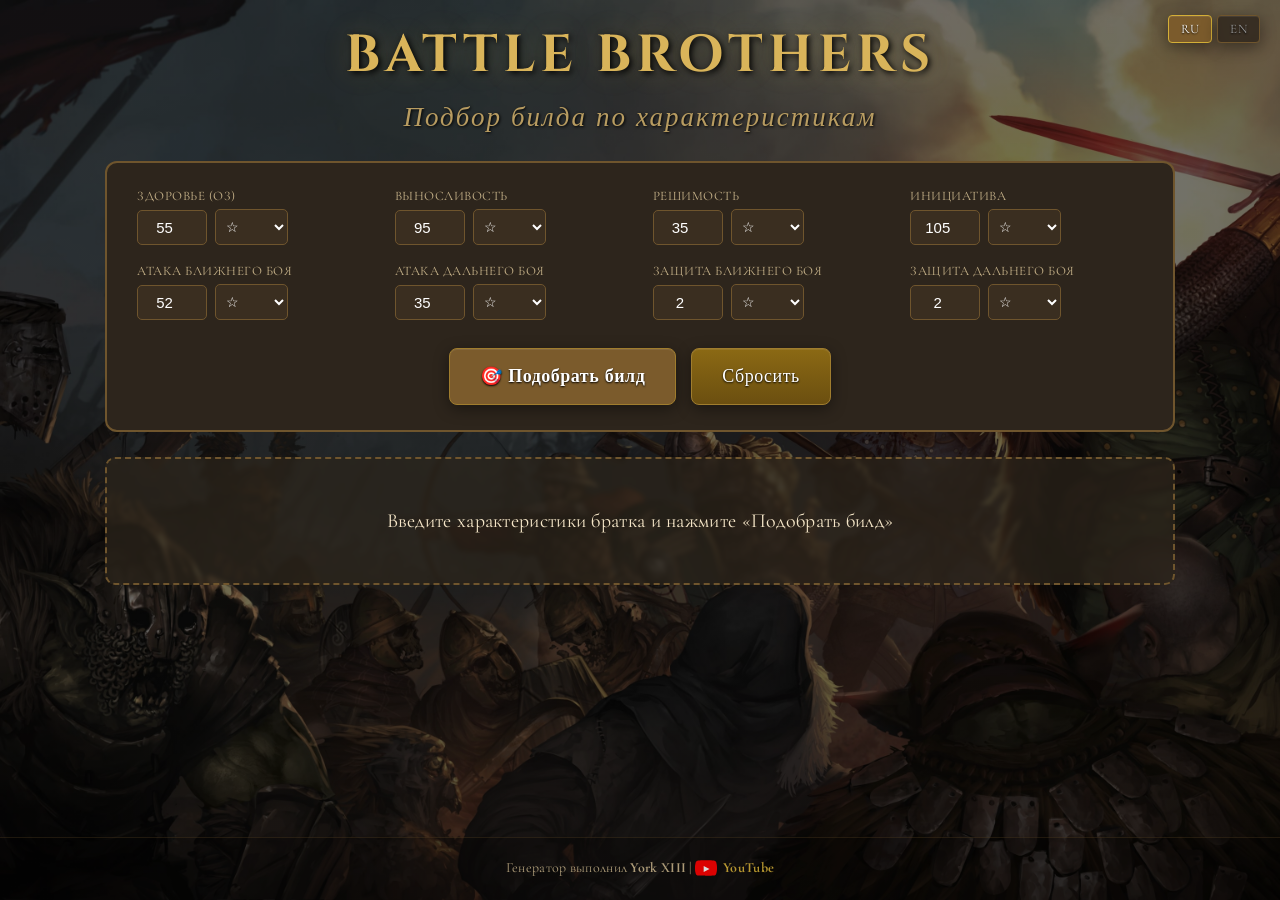
==== commit 02cb3137: "Add files via upload" ====
--- a/optimal.html
+++ b/optimal.html
@@ -1,17 +1,12 @@
 <!DOCTYPE html>
 <html lang="ru">
-<link rel="manifest" href="/bb-random-perk-generator/manifest.json">
-<meta name="theme-color" content="#d4af37">
-<script>
-  if ('serviceWorker' in navigator) {
-    navigator.serviceWorker.register('/service-worker.js');
-  }
-</script>
 <head>
     <meta charset="UTF-8">
     <meta name="viewport" content="width=device-width, initial-scale=1.0">
     <title>Battle Brothers — Подбор билда</title>
     <link rel="stylesheet" href="style.css">
+    <link rel="manifest" href="/bb-random-perk-generator/manifest.json">
+    <meta name="theme-color" content="#d4af37">
 <style>
     /* Только дополнительные стили для optimal */
     .input-panel {
@@ -185,13 +180,13 @@
 
 <div class="container">
     <header>
-    <a href="index.html" style="text-decoration:none;"><h1>BATTLE BROTHERS</h1></a>
+    <a href="index.html"><h1>BATTLE BROTHERS</h1></a>
     <h2>Подбор билда по характеристикам</h2>
-    <div class="lang-switch">
-        <button id="langRu" class="lang-btn active">RU</button>
-        <button id="langEn" class="lang-btn">EN</button>
-    </div>
 </header>
+<div class="lang-switch">
+    <button id="langRu" class="lang-btn active">RU</button>
+    <button id="langEn" class="lang-btn">EN</button>
+</div>
 
 <!--    <button id="toggleScale" style="display:block;margin:0 auto 15px;">📏 Показать шкалы характеристик</button>
 	
--- a/style.css
+++ b/style.css
@@ -1,5 +1,7 @@
 @import url('https://fonts.googleapis.com/css2?family=Cinzel:wght@400;600;700&family=Cormorant+Garamond:ital,wght@0,400;0,600;0,700;1,400;1,600&display=swap');
-
+*, *::before, *::after {
+    box-sizing: border-box;
+}
 html {
     height: 100%;
 }
@@ -22,14 +24,13 @@
 }
 
 .container {
-    width: 1100px;
+    max-width: 1100px;
+    width: 100%;
     margin: auto;
-    padding: 30px;
+    padding: 20px 15px;
     flex: 1;
-    background: linear-gradient(180deg, rgba(45, 37, 28, 0.7) 0%, rgba(30, 25, 18, 0.85) 100%);
-    border-left: 1px solid rgba(212, 175, 55, 0.15);
-    border-right: 1px solid rgba(212, 175, 55, 0.15);
-    box-shadow: 0 0 60px rgba(0, 0, 0, 0.5);
+    box-sizing: border-box;
+    overflow-x: visible;
 }
 
 /* Декоративный разделитель */
@@ -309,9 +310,14 @@
 }
 
 /* Адаптивность */
+html, body {
+    overflow-x: hidden;
+    max-width: 100%;
+}
+
 @media (max-width: 1150px) {
     .container {
-        width: 95%;
+        max-width: 95%;
         padding: 20px;
     }
 }
@@ -323,13 +329,40 @@
         font-size: 38px;
     }
 }
+@media (max-width: 750px) {
+    .lang-switch {
+        position: static;
+        justify-content: center;
+        margin-top: 10px;
+    }
+    .input-panel {
+        grid-template-columns: 1fr 1fr;
+    }
+    .perk-grid {
+        grid-template-columns: repeat(3, 1fr);
+    }
+}
 @media (max-width: 550px) {
+    .input-panel {
+        grid-template-columns: 1fr;
+    }
     .perk-grid {
         grid-template-columns: repeat(2, 1fr);
     }
     h1 {
-        font-size: 30px;
+        font-size: 28px;
         letter-spacing: 3px;
+    }
+    h2 {
+        font-size: 16px;
+    }
+    button {
+        padding: 12px 20px;
+        font-size: 16px;
+    }
+    .btn-link {
+        padding: 12px 20px;
+        font-size: 16px;
     }
 }
 .placeholder-item {
@@ -346,6 +379,8 @@
     display: flex;
     gap: 5px;
     z-index: 10;
+    border: none;
+    box-shadow: none;
 }
 .lang-btn {
     padding: 5px 12px !important;
@@ -357,6 +392,7 @@
     cursor: pointer;
     transition: 0.2s;
     font-family: inherit;
+	outline: none;
 }
 .lang-btn.active {
     background: #7b5b2c !important;
@@ -365,4 +401,16 @@
 }
 .lang-btn:hover:not(.active) {
     color: #d4af37 !important;
+}
+*:focus,
+*:focus-visible {
+    outline: none !important;
+    box-shadow: none !important;
+}
+header a,
+header a:visited,
+header a:hover,
+header a:active,
+header a:focus {
+    text-decoration: none !important;
 }
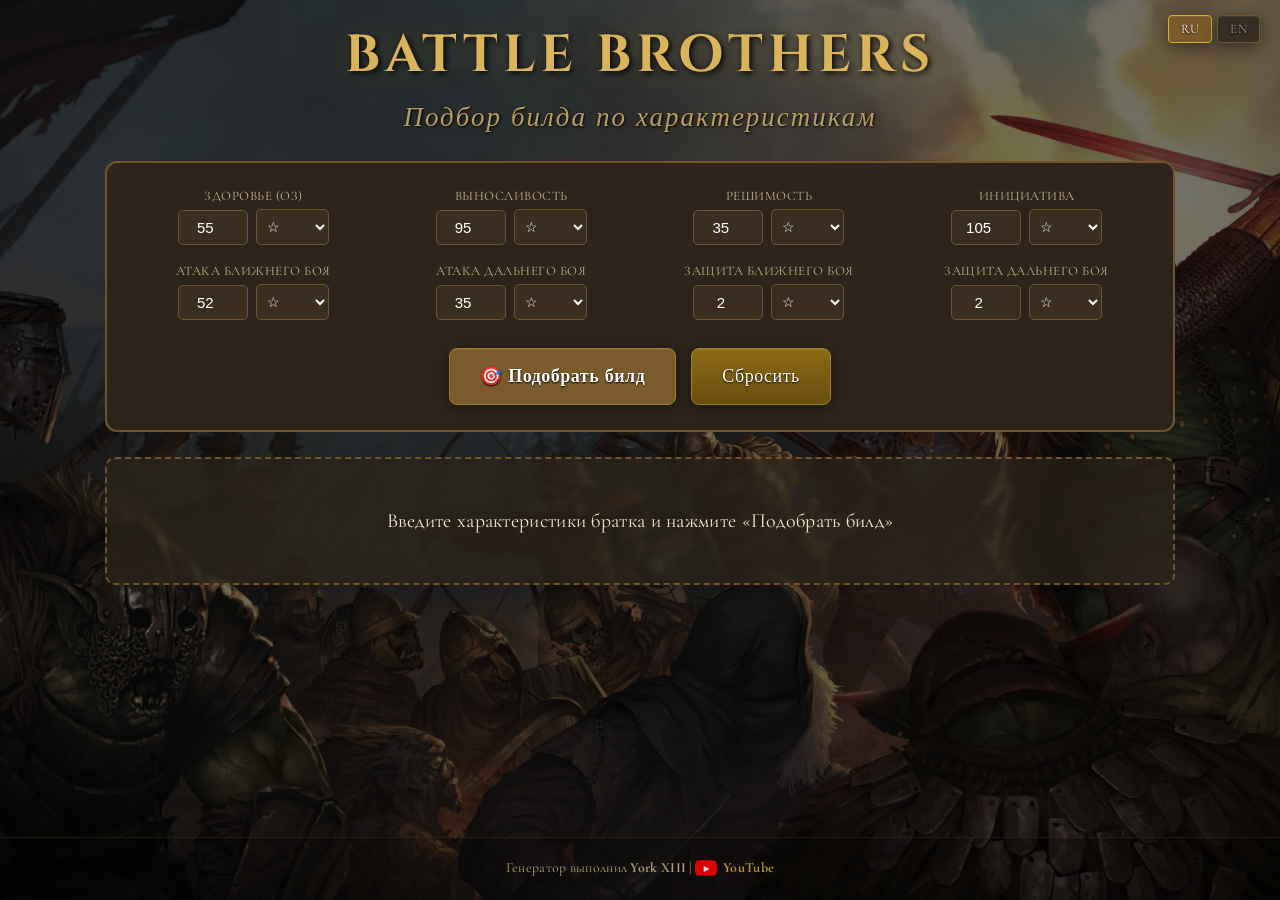
==== commit ffca926a: "Add files via upload" ====
--- a/optimal.html
+++ b/optimal.html
@@ -3,27 +3,36 @@
 <head>
     <meta charset="UTF-8">
     <meta name="viewport" content="width=device-width, initial-scale=1.0">
+	<meta name="screen-orientation" content="portrait">
     <title>Battle Brothers — Подбор билда</title>
     <link rel="stylesheet" href="style.css">
     <link rel="manifest" href="/bb-random-perk-generator/manifest.json">
     <meta name="theme-color" content="#d4af37">
 <style>
-    /* Только дополнительные стили для optimal */
     .input-panel {
-        background: #2d251c;
-        border: 2px solid #6f552d;
-        border-radius: 12px;
-        padding: 25px 30px;
-        margin-bottom: 25px;
-        display: grid;
-        grid-template-columns: repeat(4, 1fr);
-        gap: 18px 25px;
-    }
+    margin-top: 20px !important;
+	justify-items: center;
+	}
+	
+	/* Только дополнительные стили для optimal */
+    .input-panel {
+    background: #2d251c;
+    border: 2px solid #6f552d;
+    border-radius: 12px;
+    padding: 25px 30px;
+    margin-bottom: 25px;
+    margin-top: 20px;  /* ← добавь эту строку */
+    display: grid;
+    grid-template-columns: repeat(4, 1fr);
+    gap: 18px 25px;
+	}
     .stat-group {
-        display: flex;
-        flex-direction: column;
-        gap: 5px;
-    }
+    display: flex;
+    flex-direction: column;
+    gap: 5px;
+    align-items: center;
+    text-align: center;
+	}
     .stat-group label {
         font-size: 13px;
         color: #c7b38a;
@@ -31,10 +40,11 @@
         letter-spacing: 0.5px;
     }
     .stat-group .row {
-        display: flex;
-        gap: 8px;
-        align-items: center;
-    }
+    display: flex;
+    gap: 8px;
+    align-items: center;
+    justify-content: center;
+	}
     .stat-group input {
         width: 70px;
         padding: 8px 10px;
@@ -179,7 +189,7 @@
 <body>
 
 <div class="container">
-    <header>
+   <header>
     <a href="index.html"><h1>BATTLE BROTHERS</h1></a>
     <h2>Подбор билда по характеристикам</h2>
 </header>
@@ -2064,6 +2074,9 @@
         '</svg>YouTube</a>';
     }
 })();
+if (screen.orientation && screen.orientation.lock) {
+    screen.orientation.lock('portrait').catch(() => {});
+}
 </script>
 </body>
 </html>
--- a/style.css
+++ b/style.css
@@ -82,6 +82,7 @@
     gap: 15px;
     margin: 30px 0;
     flex-wrap: wrap;
+    text-align: center;
 }
 
 /* Кнопки */
@@ -287,11 +288,13 @@
     text-decoration: none;
 }
 .btn-link {
-    display: inline-block;
+    display: flex;
+    align-items: center;
+    justify-content: center;
     background: linear-gradient(180deg, #8b6914 0%, #6b4f10 100%);
     color: white;
     border: 1px solid #a07d2e;
-    padding: 15px 30px;
+    padding: 15px 25px;
     font-size: 18px;
     border-radius: 8px;
     cursor: pointer;
@@ -301,6 +304,13 @@
     box-shadow: 0 4px 15px rgba(0, 0, 0, 0.4), inset 0 1px 0 rgba(255, 255, 255, 0.08);
     letter-spacing: 0.5px;
     font-family: 'Cinzel', 'Georgia', serif;
+    text-align: center;
+    white-space: normal;
+    word-break: keep-all;
+    overflow-wrap: break-word;
+    max-width: 300px;
+    min-height: 54px;
+    box-sizing: border-box;
 }
 .btn-link:hover {
     background: linear-gradient(180deg, #a8821a 0%, #7d5e14 100%);
@@ -321,7 +331,14 @@
         padding: 20px;
     }
 }
+
 @media (max-width: 900px) {
+    .lang-switch {
+        position: static !important;
+        display: flex;
+        justify-content: center;
+        margin: 10px auto 0;
+    }
     .perk-grid {
         grid-template-columns: repeat(3, 1fr);
     }
@@ -329,11 +346,13 @@
         font-size: 38px;
     }
 }
+
 @media (max-width: 750px) {
     .lang-switch {
-        position: static;
+        position: static !important;
+        display: flex;
         justify-content: center;
-        margin-top: 10px;
+        margin: 8px auto 0;
     }
     .input-panel {
         grid-template-columns: 1fr 1fr;
@@ -342,7 +361,14 @@
         grid-template-columns: repeat(3, 1fr);
     }
 }
+
 @media (max-width: 550px) {
+    .lang-switch {
+        position: static !important;
+        display: flex;
+        justify-content: center;
+        margin: 5px auto 0;
+    }
     .input-panel {
         grid-template-columns: 1fr;
     }
@@ -361,9 +387,11 @@
         font-size: 16px;
     }
     .btn-link {
-        padding: 12px 20px;
-        font-size: 16px;
-    }
+    padding: 12px 20px;
+    font-size: 16px;
+    max-width: 260px;
+    min-height: auto;
+}
 }
 .placeholder-item {
     margin-bottom: 12px;
@@ -379,8 +407,6 @@
     display: flex;
     gap: 5px;
     z-index: 10;
-    border: none;
-    box-shadow: none;
 }
 .lang-btn {
     padding: 5px 12px !important;
@@ -407,10 +433,16 @@
     outline: none !important;
     box-shadow: none !important;
 }
-header a,
+header a h1 {
+    text-decoration: none !important;
+    border-bottom: none !important;
+    outline: none !important;
+}
+header a:link,
 header a:visited,
 header a:hover,
-header a:active,
-header a:focus {
+header a:active {
     text-decoration: none !important;
+    border: none !important;
+    outline: none !important;
 }
